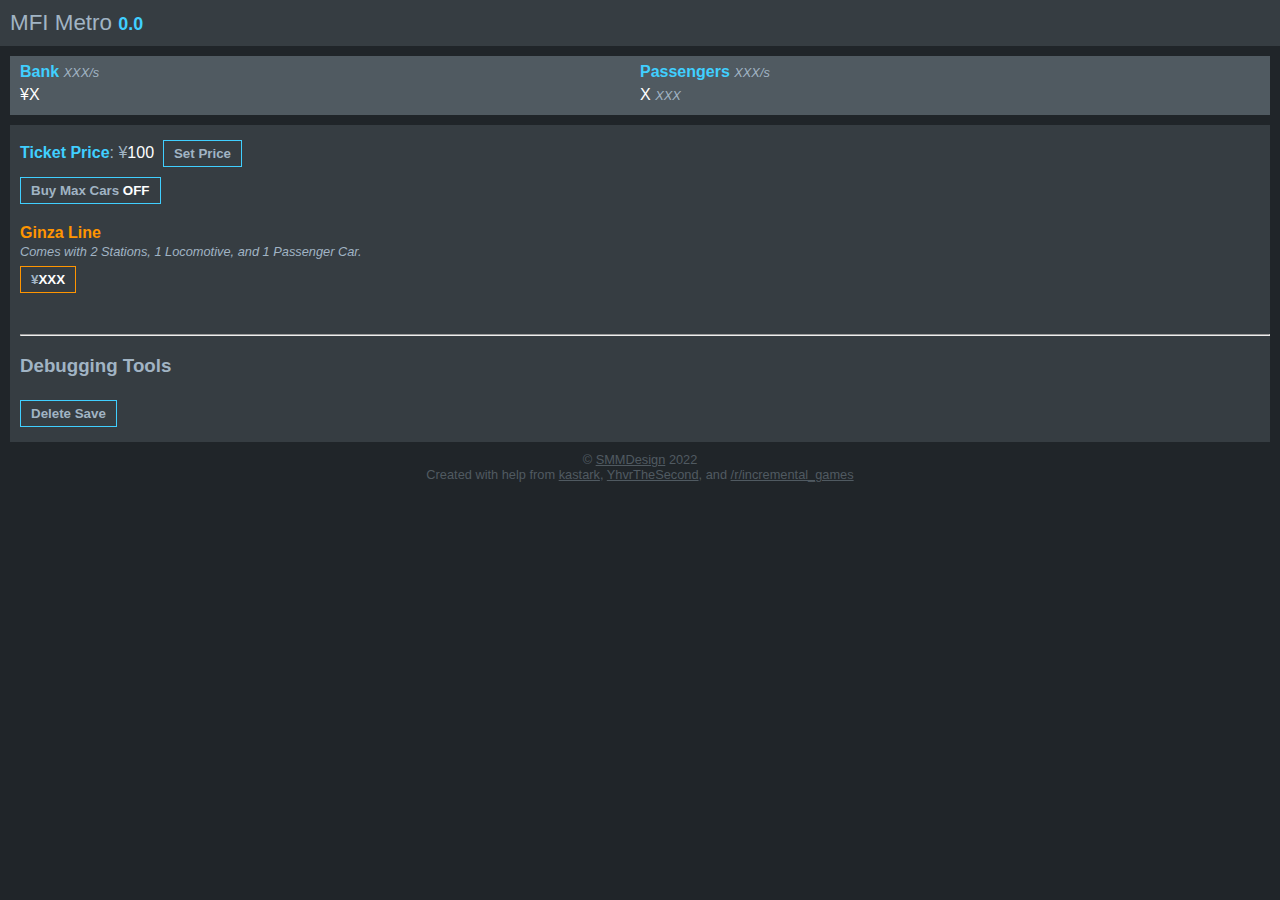
==== alpha/index.html @ 7d27fd40 "Add files via upload" ====
<!doctype html>
<html>
<head>
<title>MFI Metro by SMMDesign</title>
<meta name="description" content="MFI Metro is a browser-based incremental game about building an ever-expanding train empire created by an aspiring gamedev.">

<meta name="viewport" content="width=device-width, initial-scale=1.0 maximum-scale=1, minimum-scale=1, user-scalable=no">


<link rel="stylesheet" type="text/css" href="interface.css" />

<!-- Global site tag (gtag.js) - Google Analytics -->
<script async src="https://www.googletagmanager.com/gtag/js?id=G-YNGTQCG2QG"></script>
<script>
  window.dataLayer = window.dataLayer || [];
  function gtag(){dataLayer.push(arguments);}
  gtag('js', new Date());
  gtag('config', 'G-YNGTQCG2QG');
</script>

<link rel="preconnect" href="https://fonts.googleapis.com">
<link rel="preconnect" href="https://fonts.gstatic.com" crossorigin>
<link href="https://fonts.googleapis.com/css2?family=Lato:wght@900&display=swap" rel="stylesheet"> 
</head>

<body>








<div class="header">
<a href="https://smmdesign.github.io/mfiMetro/">MFI Metro</a> <a href="https://github.com/SMMdesign/mfiMetro#changelog"><span id="titleVer" style="font-size:80%;" class="accent">0.0</span></a>
</div>


<div class="bankContainer">
<div class="bank left">
<span class="accent">Bank </span>
<span id="mps" class="description">XXX/s</span>
<br>
¥<span id="money">X</span>
</div>
<div class="bank right">
<span class="accent">Passengers</span>
<span id="pps" class="description">XXX/s</span>
<br>
<span id="passengers" >X</span> <span id="maxPassengers" class="description">XXX</span>
</div>
</div>











<div class="main">

<div style="margin-bottom:5px;">
<span class="accent">Ticket Price</span>: ¥<span id="ticketPrice">100</span>&nbsp;
<button class="button" onClick="setTicketPrice()">Set Price</button>
<br>
<button class="button" onClick="toggleBuyMax()">Buy Max Cars <span id="buyMaxToggle">OFF</span></button>
<!-- <br><span class="description">Effects passenger gain rate.</span> -->
</div>










<div id="ginza" class="lineContainer">
	<div id="ginzaHead">
		<span class="accent">Ginza Line</span>
		<p class="description">Comes with 2 Stations, 1 Locomotive, and 1 Passenger Car.</p>
		<button class="button" onClick="buyGinLine()">¥<span id="ginLineCost">XXX</span></button>
	</div>


	<div id="ginzaBody" class="line" >
		<div class="lineHead"> Ginza Line<div class="lineIcon">G</div></div>

		<div class="bodyItem one">
			<span class="accent">Stations</span>
			<br><span id="ginStations">X</span>
			<p class="description">Generates passengers.</p>
			<button class="button" onClick="buyGinStation(1)">¥<span id="ginStationCost">XXX</span></button>
		</div>

		<div class="bodyItem three">
			<span class="accent">Passenger Cars</span>
			<br><span id="ginCars">X</span> / <span id="ginMaxCars" class="maxStock">X</span>
			<p class="description">Carries 100 passengers.</p>
			<button class="button" onClick="buyGinCar(1)">¥<span id="ginCarCost">XXX</span></button>
		</div>

		<div class="bodyItem two">
			<span class="accent">Locomotives</span>
			<br><span id="ginLocomotives">X</span> / <span id="ginMaxLocomotives" class="maxStock">X</span>
			<p class="description">Max 2 per station. Can carry 12 cars.</p>
			<button class="button" onClick="buyGinLocomotive(1)">¥<span id="ginLocomotiveCost">XXX</span></button>
		</div>
	</div>
</div>
<!-- end of ginza -->



<div id="marunouchi" class="lineContainer">
	<div id="marunouchiHead">
		<span class="accent">Marunouchi Line</span>
		<p class="description">Comes with 2 Stations, 1 Locomotive, and 1 Passenger Car.</p>
		<button class="button" onClick="buyMaruLine()">¥<span id="maruLineCost">XXX</span></button>
	</div>


	<div id="marunouchiBody" class="line" >
		<div class="lineHead"> Marunouchi Line<div class="lineIcon">M</div></div>

		<div class="bodyItem one">
			<span class="accent">Stations</span>
			<br><span id="maruStations">X</span>
			<p class="description">Generates passengers.</p>
			<button class="button" onClick="buyMaruStation(1)">¥<span id="maruStationCost">XXX</span></button>
		</div>

		<div class="bodyItem three">
			<span class="accent">Passenger Cars</span>
			<br><span id="maruCars">X</span> / <span id="maruMaxCars" class="maxStock">X</span>
			<p class="description">Carries 100 passengers.</p>
			<button class="button" onClick="buyMaruCar(1)">¥<span id="maruCarCost">XXX</span></button>
		</div>

		<div class="bodyItem two">
			<span class="accent">Locomotives</span>
			<br><span id="maruLocomotives">X</span> / <span id="maruMaxLocomotives" class="maxStock">X</span>
			<p class="description">Max 2 per station. Can carry 12 cars.</p>
			<button class="button" onClick="buyMaruLocomotive(1)">¥<span id="maruLocomotiveCost">XXX</span></button>
		</div>
	</div>
</div>
<!-- end of marunouchi -->



<div id="hibiya" class="lineContainer">
	<div id="hibiyaHead">
		<span class="accent">Hibiya Line</span>
		<p class="description">Comes with 2 Stations, 1 Locomotive, and 1 Passenger Car.</p>
		<button class="button" onClick="buyHibiLine()">¥<span id="hibiLineCost">XXX</span></button>
	</div>


	<div id="hibiyaBody" class="line" >
		<div class="lineHead"> Hibiya Line<div class="lineIcon">H</div></div>

		<div class="bodyItem one">
			<span class="accent">Stations</span>
			<br><span id="hibiStations">X</span>
			<p class="description">Generates passengers.</p>
			<button class="button" onClick="buyHibiStation(1)">¥<span id="hibiStationCost">XXX</span></button>
		</div>

		<div class="bodyItem three">
			<span class="accent">Passenger Cars</span>
			<br><span id="hibiCars">X</span> / <span id="hibiMaxCars" class="maxStock">X</span>
			<p class="description">Carries 100 passengers.</p>
			<button class="button" onClick="buyHibiCar(1)">¥<span id="hibiCarCost">XXX</span></button>
		</div>

		<div class="bodyItem two">
			<span class="accent">Locomotives</span>
			<br><span id="hibiLocomotives">X</span> / <span id="hibiMaxLocomotives" class="maxStock">X</span>
			<p class="description">Max 2 per station. Can carry 12 cars.</p>
			<button class="button" onClick="buyHibiLocomotive(1)">¥<span id="hibiLocomotiveCost">XXX</span></button>
		</div>
	</div>
</div>
<!-- end of hibiya -->



<div id="tozai" class="lineContainer">
	<div id="tozaiHead">
		<span class="accent">Tozai Line</span>
		<p class="description">Comes with 2 Stations, 1 Locomotive, and 1 Passenger Car.</p>
		<button class="button" onClick="buyTozaLine()">¥<span id="tozaLineCost">XXX</span></button>
	</div>


	<div id="tozaiBody" class="line" >
		<div class="lineHead"> Tozai Line<div class="lineIcon">T</div></div>

		<div class="bodyItem one">
			<span class="accent">Stations</span>
			<br><span id="tozaStations">X</span>
			<p class="description">Generates passengers.</p>
			<button class="button" onClick="buyTozaStation(1)">¥<span id="tozaStationCost">XXX</span></button>
		</div>

		<div class="bodyItem three">
			<span class="accent">Passenger Cars</span>
			<br><span id="tozaCars">X</span> / <span id="tozaMaxCars" class="maxStock">X</span>
			<p class="description">Carries 100 passengers.</p>
			<button class="button" onClick="buyTozaCar(1)">¥<span id="tozaCarCost">XXX</span></button>
		</div>

		<div class="bodyItem two">
			<span class="accent">Locomotives</span>
			<br><span id="tozaLocomotives">X</span> / <span id="tozaMaxLocomotives" class="maxStock">X</span>
			<p class="description">Max 2 per station. Can carry 12 cars.</p>
			<button class="button" onClick="buyTozaLocomotive(1)">¥<span id="tozaLocomotiveCost">XXX</span></button>
		</div>
	</div>
</div>
<!-- end of tozai -->



<div id="chiyoda" class="lineContainer">
	<div id="chiyodaHead">
		<span class="accent">Chiyoda Line</span>
		<p class="description">Comes with 2 Stations, 1 Locomotive, and 1 Passenger Car.</p>
		<button class="button" onClick="buyChiyoLine()">¥<span id="chiyoLineCost">XXX</span></button>
	</div>


	<div id="chiyodaBody" class="line" >
		<div class="lineHead"> Chiyoda Line<div class="lineIcon">C</div></div>

		<div class="bodyItem one">
			<span class="accent">Stations</span>
			<br><span id="chiyoStations">X</span>
			<p class="description">Generates passengers.</p>
			<button class="button" onClick="buyChiyoStation(1)">¥<span id="chiyoStationCost">XXX</span></button>
		</div>

		<div class="bodyItem three">
			<span class="accent">Passenger Cars</span>
			<br><span id="chiyoCars">X</span> / <span id="tozaMaxCars" class="maxStock">X</span>
			<p class="description">Carries 100 passengers.</p>
			<button class="button" onClick="buyChiyoCar(1)">¥<span id="chiyoCarCost">XXX</span></button>
		</div>

		<div class="bodyItem two">
			<span class="accent">Locomotives</span>
			<br><span id="chiyoLocomotives">X</span> / <span id="tozaMaxLocomotives" class="maxStock">X</span>
			<p class="description">Max 2 per station. Can carry 12 cars.</p>
			<button class="button" onClick="buyChiyoLocomotive(1)">¥<span id="chiyoLocomotiveCost">XXX</span></button>
		</div>
	</div>
</div>
<!-- end of chiyoda -->



<div id="yurakucho" class="lineContainer">
	<div id="yurakuchoHead">
		<span class="accent">Yurakucho Line</span>
		<p class="description">Comes with 2 Stations, 1 Locomotive, and 1 Passenger Car.</p>
		<button class="button" onClick="buyYuraLine()">¥<span id="yuraLineCost">XXX</span></button>
	</div>


	<div id="yurakuchoBody" class="line" >
		<div class="lineHead"> Yurakucho Line<div class="lineIcon">Y</div></div>

		<div class="bodyItem one">
			<span class="accent">Stations</span>
			<br><span id="yuraStations">X</span>
			<p class="description">Generates passengers.</p>
			<button class="button" onClick="buyYuraStation(1)">¥<span id="yuraStationCost">XXX</span></button>
		</div>

		<div class="bodyItem three">
			<span class="accent">Passenger Cars</span>
			<br><span id="yuraCars">X</span> / <span id="yuraMaxCars" class="maxStock">X</span>
			<p class="description">Carries 100 passengers.</p>
			<button class="button" onClick="buyYuraCar(1)">¥<span id="yuraCarCost">XXX</span></button>
		</div>

		<div class="bodyItem two">
			<span class="accent">Locomotives</span>
			<br><span id="yuraLocomotives">X</span> / <span id="yuraMaxLocomotives" class="maxStock">X</span>
			<p class="description">Max 2 per station. Can carry 12 cars.</p>
			<button class="button" onClick="buyYuraLocomotive(1)">¥<span id="yuraLocomotiveCost">XXX</span></button>
		</div>
	</div>
</div>
<!-- end of yurakucho -->



<div id="hanzomon" class="lineContainer">
	<div id="hanzomonHead">
		<span class="accent">Hanzomon Line</span>
		<p class="description">Comes with 2 Stations, 1 Locomotive, and 1 Passenger Car.</p>
		<button class="button" onClick="buyHanLine()">¥<span id="hanLineCost">XXX</span></button>
	</div>


	<div id="hanzomonBody" class="line" >
		<div class="lineHead"> Hanzomon Line<div class="lineIcon">Z</div></div>

		<div class="bodyItem one">
			<span class="accent">Stations</span>
			<br><span id="hanStations">X</span>
			<p class="description">Generates passengers.</p>
			<button class="button" onClick="buyHanStation(1)">¥<span id="hanStationCost">XXX</span></button>
		</div>

		<div class="bodyItem three">
			<span class="accent">Passenger Cars</span>
			<br><span id="hanCars">X</span> / <span id="hanMaxCars" class="maxStock">X</span>
			<p class="description">Carries 100 passengers.</p>
			<button class="button" onClick="buyHanCar(1)">¥<span id="hanCarCost">XXX</span></button>
		</div>

		<div class="bodyItem two">
			<span class="accent">Locomotives</span>
			<br><span id="hanLocomotives">X</span> / <span id="hanMaxLocomotives" class="maxStock">X</span>
			<p class="description">Max 2 per station. Can carry 12 cars.</p>
			<button class="button" onClick="buyHanLocomotive(1)">¥<span id="hanLocomotiveCost">XXX</span></button>
		</div>
	</div>
</div>
<!-- end of hanzomon -->



<div id="namboku" class="lineContainer">
	<div id="nambokuHead">
		<span class="accent">Namboku Line</span>
		<p class="description">Comes with 2 Stations, 1 Locomotive, and 1 Passenger Car.</p>
		<button class="button" onClick="buyNamLine()">¥<span id="namLineCost">XXX</span></button>
	</div>


	<div id="nambokuBody" class="line" >
		<div class="lineHead"> Namboku Line<div class="lineIcon">N</div></div>

		<div class="bodyItem one">
			<span class="accent">Stations</span>
			<br><span id="namStations">X</span>
			<p class="description">Generates passengers.</p>
			<button class="button" onClick="buyNamStation(1)">¥<span id="namStationCost">XXX</span></button>
		</div>

		<div class="bodyItem three">
			<span class="accent">Passenger Cars</span>
			<br><span id="namCars">X</span> / <span id="namMaxCars" class="maxStock">X</span>
			<p class="description">Carries 100 passengers.</p>
			<button class="button" onClick="buyNamCar(1)">¥<span id="namCarCost">XXX</span></button>
		</div>

		<div class="bodyItem two">
			<span class="accent">Locomotives</span>
			<br><span id="namLocomotives">X</span> / <span id="namMaxLocomotives" class="maxStock">X</span>
			<p class="description">Max 2 per station. Can carry 12 cars.</p>
			<button class="button" onClick="buyNamLocomotive(1)">¥<span id="namLocomotiveCost">XXX</span></button>
		</div>
	</div>
</div>
<!-- end of namboku -->



<div id="fukutoshin" class="lineContainer">
	<div id="fukutoshinHead">
		<span class="accent">Fukutoshin Line</span>
		<p class="description">Comes with 2 Stations, 1 Locomotive, and 1 Passenger Car.</p>
		<button class="button" onClick="buyFukuLine()">¥<span id="fukuLineCost">XXX</span></button>
	</div>


	<div id="fukutoshinBody" class="line" >
		<div class="lineHead"> Fukutoshin Line<div class="lineIcon">F</div></div>

		<div class="bodyItem one">
			<span class="accent">Stations</span>
			<br><span id="fukuStations">X</span>
			<p class="description">Generates passengers.</p>
			<button class="button" onClick="buyFukuStation(1)">¥<span id="fukuStationCost">XXX</span></button>
		</div>

		<div class="bodyItem three">
			<span class="accent">Passenger Cars</span>
			<br><span id="fukuCars">X</span> / <span id="fukuMaxCars" class="maxStock">X</span>
			<p class="description">Carries 100 passengers.</p>
			<button class="button" onClick="buyFukuCar(1)">¥<span id="fukuCarCost">XXX</span></button>
		</div>

		<div class="bodyItem two">
			<span class="accent">Locomotives</span>
			<br><span id="fukuLocomotives">X</span> / <span id="fukuMaxLocomotives" class="maxStock">X</span>
			<p class="description">Max 2 per station. Can carry 12 cars.</p>
			<button class="button" onClick="buyFukuLocomotive(1)">¥<span id="fukuLocomotiveCost">XXX</span></button>
		</div>
	</div>
</div>
<!-- end of fukutoshin -->

































<div style="clear:both">
<br>
<hr>
<h3>Debugging Tools</h3>
<button class="button" onClick="deleteSave()"> Delete Save</button>
<br>
</div>


</div>
<!-- end of main div -->


<div class="footer">
© <a href="https://twitter.com/SMMdesigner">SMMDesign</a> 2022
<br>
Created with help from <a href="https://kastark.co.uk/articles/incrementals.html">kastark</a>, <a href="https://www.reddit.com/r/incremental_games/comments/ahf6nx/how_to_make_an_incremental_game/">YhvrTheSecond</a>, and <a href="https://www.reddit.com/r/incremental_games/">/r/incremental_games</a>
</div>











<script src="mfi-numbers.js"></script>
<script type="text/javascript" src="main.js"></script>

</body>
</html>
---- alpha/interface.css ----
:root {
	--darkestColor:	#202529;
	--medium1Color:	#363D42;
	--medium2Color:	#505A61;
	/* --accentColor:		#1BC6B4; */
	--accentColor:		#40CFFF;
	--whitestColor:	#A1B4C4;
	
	--ginzaColor: #ff9500;
	--marunouchiColor: #f62e36;
	--hibiyaColor: #b5b5ac;
	--tozaiColor: #009bbf;
	--chiyodaColor: #00bb85;
	--yurakuchoColor: #c1a470;
	--hanzomonColor: #8f76d6;
	--nambokuColor: #00ac9b;
	--fukutoshinColor: #9c5e31;
}  










  
html, body {
	/* height: 100%; */
	margin: 0;
	background-repeat: no-repeat;
	background-attachment: fixed;
	background-color: var(--darkestColor);
	font-family: Verdana, sans-serif;
	color: var(--whitestColor);

}



/* DIV CLASSES */

.header {
	background-color: var(--medium1Color);
	padding: 10px;
	margin: 0 0 10px 0;
	font-size: 140%;
	text-align: left;
}

.header a {
	color: var(--whitest2Color);
	text-decoration: none;
}

.footer {
	width: 100%;
	margin: 10px auto;
	color: var(--medium2Color);
	text-align: center;
	font-size: 80%;
}
.footer a {
	color: var(--medium2Color);
}



.bankContainer {
	height: 44px;
	margin: 5px 10px;
	width: auto;
	background-color: var(--medium2Color);
	padding: 5px 10px 10px;
	color: white;
	line-height: 140%;
}

.bank {
	width: 50%;
}
.bank.left {
	float: left;
}  
.bank.right {
	float: right;
}

.bank .description {
	color: var(--whitestColor);
}




.main {
	margin: 10px;
	/* box-sizing: border-box; */
	background-color: var(--medium1Color);
	padding: 10px 0px 10px 10px;
}



/* 3 columns */
.lineContainer {
	display: inline-block;
	float:left;
	box-sizing: border-box;
	/* height: 160px; */
	max-width: 33.33%;
	min-width: 33.33%;
	padding-right: 10px;
	margin: 10px 0px;
	/* margin-right: -10px; */
}

/* 400 px min, 10px center gutter, 20px on each side of window */

/* 2 columns */
@media screen and (max-width: 1260px) {
	.lineContainer {
		max-width: 50%;
		min-width: 50%;
		/* padding-right: 10px; */
		/* margin-right: -5px; */
	}
}

/* 1 column */
@media screen and (max-width: 850px) {
	.lineContainer {
		min-width: 100%;
		max-width: 100%;
	}
}


.line	{
	border: 1px solid var(--accentColor);
	/* background-color: var(--medium2Color); */
	/* border-radius: 0px 0px 10px 10px; */
	width: 100%;
	box-sizing: border-box;
	display: inline-block;
	float: left;
	/* margin: 15px 0px; */
}


.lineHead {
	background-color: var(--accentColor);
	color: white;
	font-weight: bold;
	/* margin: -10px -10px 10px -10px; */
	padding: 5px 10px;
}

.lineIcon {
	background-color: white;
	color: black;
	font-family: 'Lato', sans-serif;
	width: fit-content;
	border-radius: 15px;
	margin: -1px;
	padding: 1px 5px;
	font-size: 100%;
	display: inline;
	float: right;
}

.bodyItem {
	/* background-color: var(--medium2Color); */
	max-width: 30%;
	min-width: 25%;
	/* height: 130px; */
	margin: 7px 10px;
	font-size: 84%;
	overflow:hidden;
}
.bodyItem.one {float:left;}
.bodyItem.two {float:none; overflow:hidden; margin: 7px auto 7px;}
.bodyItem.three {float:right;}




#ginza {
	--accentColor: var(--ginzaColor);
}
#marunouchi {
	--accentColor: var(--marunouchiColor);
}
#hibiya {
	--accentColor: var(--hibiyaColor);
}
#tozai {
	--accentColor: var(--tozaiColor);
}
#chiyoda {
	--accentColor: var(--chiyodaColor);
}
#yurakucho {
	--accentColor: var(--yurakuchoColor);
}
#hanzomon {
	--accentColor: var(--hanzomonColor);
}
#namboku {
	--accentColor: var(--nambokuColor);
}
#fukutoshin {
	--accentColor: var(--fukutoshinColor);
}







#ginzaBody {
	display:none;
}

#marunouchiHead {
	display:none;
}
#marunouchiBody {
	display:none;
}

#hibiyaHead {
	display:none;
}
#hibiyaBody {
	display:none;
}

#tozaiHead {
	display:none;
}
#tozaiBody {
	display:none;
}

#chiyodaHead {
	display:none;
}
#chiyodaBody {
	display:none;
}

#yurakuchoHead {
	display:none;
}
#yurakuchoBody {
	display:none;
}

#hanzomonHead {
	display:none;
}
#hanzomonBody {
	display:none;
}

#nambokuHead {
	display:none;
}
#nambokuBody {
	display:none;
}

#fukutoshinHead {
	display:none;
}
#fukutoshinBody {
	display:none;
}  














/* INLINE CLASSES */

.accent {
	color: var(--accentColor);
	font-weight: bold;
}

.description {
	font-size: 80%;
	margin: 2px 0;
	font-style: italic;
}

.maxStock {
	/* font-size: 80%; */
	color: var(--whitestColor);
	/* font-style: italic; */
}


span {
	color:white;
}





/* BUTTON CLASSES */

.button {
	background-color:var(--medium1Color);
	border: 1px solid var(--accentColor);
	padding: 5px 10px;
	color: var(--whitestColor);
	font-weight: bold;
	margin: 5px 0;
}
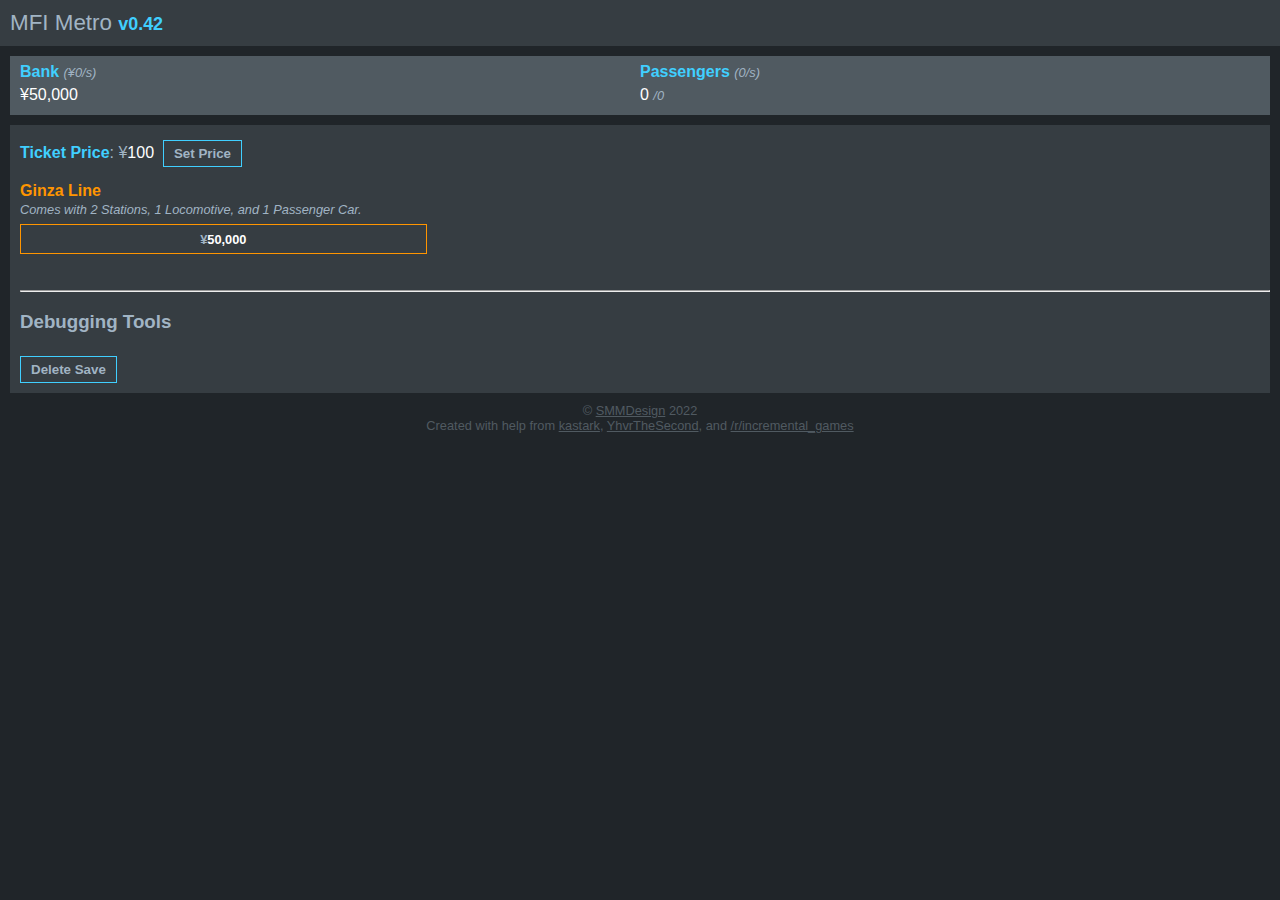
==== commit dde2e99e: "Add files via upload" ====
--- a/alpha/index.html
+++ b/alpha/index.html
@@ -67,8 +67,6 @@
 <div style="margin-bottom:5px;">
 <span class="accent">Ticket Price</span>: ¥<span id="ticketPrice">100</span>&nbsp;
 <button class="button" onClick="setTicketPrice()">Set Price</button>
-<br>
-<button class="button" onClick="toggleBuyMax()">Buy Max Cars <span id="buyMaxToggle">OFF</span></button>
 <!-- <br><span class="description">Effects passenger gain rate.</span> -->
 </div>
 
@@ -85,9 +83,8 @@
 	<div id="ginzaHead">
 		<span class="accent">Ginza Line</span>
 		<p class="description">Comes with 2 Stations, 1 Locomotive, and 1 Passenger Car.</p>
-		<button class="button" onClick="buyGinLine()">¥<span id="ginLineCost">XXX</span></button>
-	</div>
-
+		<button class="button buy" onClick="buyGinLine()" style="width:100%;">¥<span id="ginLineCost">XXX</span></button>
+	</div>
 
 	<div id="ginzaBody" class="line" >
 		<div class="lineHead"> Ginza Line<div class="lineIcon">G</div></div>
@@ -96,336 +93,332 @@
 			<span class="accent">Stations</span>
 			<br><span id="ginStations">X</span>
 			<p class="description">Generates passengers.</p>
-			<button class="button" onClick="buyGinStation(1)">¥<span id="ginStationCost">XXX</span></button>
+			<button class="button buy" onClick="buyGinStation()">¥<span id="ginStationCost">XXX</span></button>
+			<button class="button buy max" onClick="buyGinStation('max')">BUY MAX</button>			
 		</div>
 
 		<div class="bodyItem three">
 			<span class="accent">Passenger Cars</span>
 			<br><span id="ginCars">X</span> / <span id="ginMaxCars" class="maxStock">X</span>
 			<p class="description">Carries 100 passengers.</p>
-			<button class="button" onClick="buyGinCar(1)">¥<span id="ginCarCost">XXX</span></button>
+			<button class="button buy" onClick="buyGinCar()">¥<span id="ginCarCost">XXX</span></button>
+			<button class="button buy max" onClick="buyGinCar('max')">BUY MAX</button>
 		</div>
 
 		<div class="bodyItem two">
 			<span class="accent">Locomotives</span>
 			<br><span id="ginLocomotives">X</span> / <span id="ginMaxLocomotives" class="maxStock">X</span>
 			<p class="description">Max 2 per station. Can carry 12 cars.</p>
-			<button class="button" onClick="buyGinLocomotive(1)">¥<span id="ginLocomotiveCost">XXX</span></button>
+			<button class="button buy" onClick="buyGinLocomotive(1)">¥<span id="ginLocomotiveCost">XXX</span></button>
+			<button class="button buy max" onClick="buyGinLocomotive('max')">BUY MAX</button>
 		</div>
 	</div>
 </div>
 <!-- end of ginza -->
-
 
 
 <div id="marunouchi" class="lineContainer">
 	<div id="marunouchiHead">
 		<span class="accent">Marunouchi Line</span>
 		<p class="description">Comes with 2 Stations, 1 Locomotive, and 1 Passenger Car.</p>
-		<button class="button" onClick="buyMaruLine()">¥<span id="maruLineCost">XXX</span></button>
-	</div>
-
+		<button class="button buy" onClick="buyMaruLine()" style="width:100%;">¥<span id="maruLineCost">XXX</span></button>
+	</div>
 
 	<div id="marunouchiBody" class="line" >
-		<div class="lineHead"> Marunouchi Line<div class="lineIcon">M</div></div>
+		<div class="lineHead"> Marunouchi Line<div class="lineIcon">G</div></div>
 
 		<div class="bodyItem one">
 			<span class="accent">Stations</span>
 			<br><span id="maruStations">X</span>
 			<p class="description">Generates passengers.</p>
-			<button class="button" onClick="buyMaruStation(1)">¥<span id="maruStationCost">XXX</span></button>
+			<button class="button buy" onClick="buyMaruStation()">¥<span id="maruStationCost">XXX</span></button>
+			<button class="button buy max" onClick="buyMaruStation('max')">BUY MAX</button>			
 		</div>
 
 		<div class="bodyItem three">
 			<span class="accent">Passenger Cars</span>
 			<br><span id="maruCars">X</span> / <span id="maruMaxCars" class="maxStock">X</span>
 			<p class="description">Carries 100 passengers.</p>
-			<button class="button" onClick="buyMaruCar(1)">¥<span id="maruCarCost">XXX</span></button>
+			<button class="button buy" onClick="buyMaruCar()">¥<span id="maruCarCost">XXX</span></button>
+			<button class="button buy max" onClick="buyMaruCar('max')">BUY MAX</button>
 		</div>
 
 		<div class="bodyItem two">
 			<span class="accent">Locomotives</span>
 			<br><span id="maruLocomotives">X</span> / <span id="maruMaxLocomotives" class="maxStock">X</span>
 			<p class="description">Max 2 per station. Can carry 12 cars.</p>
-			<button class="button" onClick="buyMaruLocomotive(1)">¥<span id="maruLocomotiveCost">XXX</span></button>
+			<button class="button buy" onClick="buyMaruLocomotive(1)">¥<span id="maruLocomotiveCost">XXX</span></button>
+			<button class="button buy max" onClick="buyMaruLocomotive('max')">BUY MAX</button>
 		</div>
 	</div>
 </div>
 <!-- end of marunouchi -->
-
 
 
 <div id="hibiya" class="lineContainer">
 	<div id="hibiyaHead">
 		<span class="accent">Hibiya Line</span>
 		<p class="description">Comes with 2 Stations, 1 Locomotive, and 1 Passenger Car.</p>
-		<button class="button" onClick="buyHibiLine()">¥<span id="hibiLineCost">XXX</span></button>
-	</div>
-
+		<button class="button buy" onClick="buyHibiLine()" style="width:100%;">¥<span id="hibiLineCost">XXX</span></button>
+	</div>
 
 	<div id="hibiyaBody" class="line" >
-		<div class="lineHead"> Hibiya Line<div class="lineIcon">H</div></div>
+		<div class="lineHead"> Hibiya Line<div class="lineIcon">G</div></div>
 
 		<div class="bodyItem one">
 			<span class="accent">Stations</span>
 			<br><span id="hibiStations">X</span>
 			<p class="description">Generates passengers.</p>
-			<button class="button" onClick="buyHibiStation(1)">¥<span id="hibiStationCost">XXX</span></button>
+			<button class="button buy" onClick="buyHibiStation()">¥<span id="hibiStationCost">XXX</span></button>
+			<button class="button buy max" onClick="buyHibiStation('max')">BUY MAX</button>			
 		</div>
 
 		<div class="bodyItem three">
 			<span class="accent">Passenger Cars</span>
 			<br><span id="hibiCars">X</span> / <span id="hibiMaxCars" class="maxStock">X</span>
 			<p class="description">Carries 100 passengers.</p>
-			<button class="button" onClick="buyHibiCar(1)">¥<span id="hibiCarCost">XXX</span></button>
+			<button class="button buy" onClick="buyHibiCar()">¥<span id="hibiCarCost">XXX</span></button>
+			<button class="button buy max" onClick="buyHibiCar('max')">BUY MAX</button>
 		</div>
 
 		<div class="bodyItem two">
 			<span class="accent">Locomotives</span>
 			<br><span id="hibiLocomotives">X</span> / <span id="hibiMaxLocomotives" class="maxStock">X</span>
 			<p class="description">Max 2 per station. Can carry 12 cars.</p>
-			<button class="button" onClick="buyHibiLocomotive(1)">¥<span id="hibiLocomotiveCost">XXX</span></button>
+			<button class="button buy" onClick="buyHibiLocomotive(1)">¥<span id="hibiLocomotiveCost">XXX</span></button>
+			<button class="button buy max" onClick="buyHibiLocomotive('max')">BUY MAX</button>
 		</div>
 	</div>
 </div>
 <!-- end of hibiya -->
-
 
 
 <div id="tozai" class="lineContainer">
 	<div id="tozaiHead">
 		<span class="accent">Tozai Line</span>
 		<p class="description">Comes with 2 Stations, 1 Locomotive, and 1 Passenger Car.</p>
-		<button class="button" onClick="buyTozaLine()">¥<span id="tozaLineCost">XXX</span></button>
-	</div>
-
+		<button class="button buy" onClick="buyTozaLine()" style="width:100%;">¥<span id="tozaLineCost">XXX</span></button>
+	</div>
 
 	<div id="tozaiBody" class="line" >
-		<div class="lineHead"> Tozai Line<div class="lineIcon">T</div></div>
+		<div class="lineHead"> Tozai Line<div class="lineIcon">G</div></div>
 
 		<div class="bodyItem one">
 			<span class="accent">Stations</span>
 			<br><span id="tozaStations">X</span>
 			<p class="description">Generates passengers.</p>
-			<button class="button" onClick="buyTozaStation(1)">¥<span id="tozaStationCost">XXX</span></button>
+			<button class="button buy" onClick="buyTozaStation()">¥<span id="tozaStationCost">XXX</span></button>
+			<button class="button buy max" onClick="buyTozaStation('max')">BUY MAX</button>			
 		</div>
 
 		<div class="bodyItem three">
 			<span class="accent">Passenger Cars</span>
 			<br><span id="tozaCars">X</span> / <span id="tozaMaxCars" class="maxStock">X</span>
 			<p class="description">Carries 100 passengers.</p>
-			<button class="button" onClick="buyTozaCar(1)">¥<span id="tozaCarCost">XXX</span></button>
+			<button class="button buy" onClick="buyTozaCar()">¥<span id="tozaCarCost">XXX</span></button>
+			<button class="button buy max" onClick="buyTozaCar('max')">BUY MAX</button>
 		</div>
 
 		<div class="bodyItem two">
 			<span class="accent">Locomotives</span>
 			<br><span id="tozaLocomotives">X</span> / <span id="tozaMaxLocomotives" class="maxStock">X</span>
 			<p class="description">Max 2 per station. Can carry 12 cars.</p>
-			<button class="button" onClick="buyTozaLocomotive(1)">¥<span id="tozaLocomotiveCost">XXX</span></button>
+			<button class="button buy" onClick="buyTozaLocomotive(1)">¥<span id="tozaLocomotiveCost">XXX</span></button>
+			<button class="button buy max" onClick="buyTozaLocomotive('max')">BUY MAX</button>
 		</div>
 	</div>
 </div>
 <!-- end of tozai -->
-
 
 
 <div id="chiyoda" class="lineContainer">
 	<div id="chiyodaHead">
 		<span class="accent">Chiyoda Line</span>
 		<p class="description">Comes with 2 Stations, 1 Locomotive, and 1 Passenger Car.</p>
-		<button class="button" onClick="buyChiyoLine()">¥<span id="chiyoLineCost">XXX</span></button>
-	</div>
-
+		<button class="button buy" onClick="buyChiyoLine()" style="width:100%;">¥<span id="chiyoLineCost">XXX</span></button>
+	</div>
 
 	<div id="chiyodaBody" class="line" >
-		<div class="lineHead"> Chiyoda Line<div class="lineIcon">C</div></div>
+		<div class="lineHead"> Chiyoda Line<div class="lineIcon">G</div></div>
 
 		<div class="bodyItem one">
 			<span class="accent">Stations</span>
 			<br><span id="chiyoStations">X</span>
 			<p class="description">Generates passengers.</p>
-			<button class="button" onClick="buyChiyoStation(1)">¥<span id="chiyoStationCost">XXX</span></button>
-		</div>
-
-		<div class="bodyItem three">
-			<span class="accent">Passenger Cars</span>
-			<br><span id="chiyoCars">X</span> / <span id="tozaMaxCars" class="maxStock">X</span>
-			<p class="description">Carries 100 passengers.</p>
-			<button class="button" onClick="buyChiyoCar(1)">¥<span id="chiyoCarCost">XXX</span></button>
-		</div>
-
-		<div class="bodyItem two">
-			<span class="accent">Locomotives</span>
-			<br><span id="chiyoLocomotives">X</span> / <span id="tozaMaxLocomotives" class="maxStock">X</span>
-			<p class="description">Max 2 per station. Can carry 12 cars.</p>
-			<button class="button" onClick="buyChiyoLocomotive(1)">¥<span id="chiyoLocomotiveCost">XXX</span></button>
+			<button class="button buy" onClick="buyChiyoStation()">¥<span id="chiyoStationCost">XXX</span></button>
+			<button class="button buy max" onClick="buyChiyoStation('max')">BUY MAX</button>			
+		</div>
+
+		<div class="bodyItem three">
+			<span class="accent">Passenger Cars</span>
+			<br><span id="chiyoCars">X</span> / <span id="chiyoMaxCars" class="maxStock">X</span>
+			<p class="description">Carries 100 passengers.</p>
+			<button class="button buy" onClick="buyChiyoCar()">¥<span id="chiyoCarCost">XXX</span></button>
+			<button class="button buy max" onClick="buyChiyoCar('max')">BUY MAX</button>
+		</div>
+
+		<div class="bodyItem two">
+			<span class="accent">Locomotives</span>
+			<br><span id="chiyoLocomotives">X</span> / <span id="chiyoMaxLocomotives" class="maxStock">X</span>
+			<p class="description">Max 2 per station. Can carry 12 cars.</p>
+			<button class="button buy" onClick="buyChiyoLocomotive(1)">¥<span id="chiyoLocomotiveCost">XXX</span></button>
+			<button class="button buy max" onClick="buyChiyoLocomotive('max')">BUY MAX</button>
 		</div>
 	</div>
 </div>
 <!-- end of chiyoda -->
-
 
 
 <div id="yurakucho" class="lineContainer">
 	<div id="yurakuchoHead">
 		<span class="accent">Yurakucho Line</span>
 		<p class="description">Comes with 2 Stations, 1 Locomotive, and 1 Passenger Car.</p>
-		<button class="button" onClick="buyYuraLine()">¥<span id="yuraLineCost">XXX</span></button>
-	</div>
-
+		<button class="button buy" onClick="buyYuraLine()" style="width:100%;">¥<span id="yuraLineCost">XXX</span></button>
+	</div>
 
 	<div id="yurakuchoBody" class="line" >
-		<div class="lineHead"> Yurakucho Line<div class="lineIcon">Y</div></div>
+		<div class="lineHead"> Yurakucho Line<div class="lineIcon">G</div></div>
 
 		<div class="bodyItem one">
 			<span class="accent">Stations</span>
 			<br><span id="yuraStations">X</span>
 			<p class="description">Generates passengers.</p>
-			<button class="button" onClick="buyYuraStation(1)">¥<span id="yuraStationCost">XXX</span></button>
+			<button class="button buy" onClick="buyYuraStation()">¥<span id="yuraStationCost">XXX</span></button>
+			<button class="button buy max" onClick="buyYuraStation('max')">BUY MAX</button>			
 		</div>
 
 		<div class="bodyItem three">
 			<span class="accent">Passenger Cars</span>
 			<br><span id="yuraCars">X</span> / <span id="yuraMaxCars" class="maxStock">X</span>
 			<p class="description">Carries 100 passengers.</p>
-			<button class="button" onClick="buyYuraCar(1)">¥<span id="yuraCarCost">XXX</span></button>
+			<button class="button buy" onClick="buyYuraCar()">¥<span id="yuraCarCost">XXX</span></button>
+			<button class="button buy max" onClick="buyYuraCar('max')">BUY MAX</button>
 		</div>
 
 		<div class="bodyItem two">
 			<span class="accent">Locomotives</span>
 			<br><span id="yuraLocomotives">X</span> / <span id="yuraMaxLocomotives" class="maxStock">X</span>
 			<p class="description">Max 2 per station. Can carry 12 cars.</p>
-			<button class="button" onClick="buyYuraLocomotive(1)">¥<span id="yuraLocomotiveCost">XXX</span></button>
+			<button class="button buy" onClick="buyYuraLocomotive(1)">¥<span id="yuraLocomotiveCost">XXX</span></button>
+			<button class="button buy max" onClick="buyYuraLocomotive('max')">BUY MAX</button>
 		</div>
 	</div>
 </div>
 <!-- end of yurakucho -->
-
 
 
 <div id="hanzomon" class="lineContainer">
 	<div id="hanzomonHead">
 		<span class="accent">Hanzomon Line</span>
 		<p class="description">Comes with 2 Stations, 1 Locomotive, and 1 Passenger Car.</p>
-		<button class="button" onClick="buyHanLine()">¥<span id="hanLineCost">XXX</span></button>
-	</div>
-
+		<button class="button buy" onClick="buyHanLine()" style="width:100%;">¥<span id="hanLineCost">XXX</span></button>
+	</div>
 
 	<div id="hanzomonBody" class="line" >
-		<div class="lineHead"> Hanzomon Line<div class="lineIcon">Z</div></div>
+		<div class="lineHead"> Hanzomon Line<div class="lineIcon">G</div></div>
 
 		<div class="bodyItem one">
 			<span class="accent">Stations</span>
 			<br><span id="hanStations">X</span>
 			<p class="description">Generates passengers.</p>
-			<button class="button" onClick="buyHanStation(1)">¥<span id="hanStationCost">XXX</span></button>
+			<button class="button buy" onClick="buyHanStation()">¥<span id="hanStationCost">XXX</span></button>
+			<button class="button buy max" onClick="buyHanStation('max')">BUY MAX</button>			
 		</div>
 
 		<div class="bodyItem three">
 			<span class="accent">Passenger Cars</span>
 			<br><span id="hanCars">X</span> / <span id="hanMaxCars" class="maxStock">X</span>
 			<p class="description">Carries 100 passengers.</p>
-			<button class="button" onClick="buyHanCar(1)">¥<span id="hanCarCost">XXX</span></button>
+			<button class="button buy" onClick="buyHanCar()">¥<span id="hanCarCost">XXX</span></button>
+			<button class="button buy max" onClick="buyHanCar('max')">BUY MAX</button>
 		</div>
 
 		<div class="bodyItem two">
 			<span class="accent">Locomotives</span>
 			<br><span id="hanLocomotives">X</span> / <span id="hanMaxLocomotives" class="maxStock">X</span>
 			<p class="description">Max 2 per station. Can carry 12 cars.</p>
-			<button class="button" onClick="buyHanLocomotive(1)">¥<span id="hanLocomotiveCost">XXX</span></button>
+			<button class="button buy" onClick="buyHanLocomotive(1)">¥<span id="hanLocomotiveCost">XXX</span></button>
+			<button class="button buy max" onClick="buyHanLocomotive('max')">BUY MAX</button>
 		</div>
 	</div>
 </div>
 <!-- end of hanzomon -->
-
 
 
 <div id="namboku" class="lineContainer">
 	<div id="nambokuHead">
 		<span class="accent">Namboku Line</span>
 		<p class="description">Comes with 2 Stations, 1 Locomotive, and 1 Passenger Car.</p>
-		<button class="button" onClick="buyNamLine()">¥<span id="namLineCost">XXX</span></button>
-	</div>
-
+		<button class="button buy" onClick="buyNamLine()" style="width:100%;">¥<span id="namLineCost">XXX</span></button>
+	</div>
 
 	<div id="nambokuBody" class="line" >
-		<div class="lineHead"> Namboku Line<div class="lineIcon">N</div></div>
+		<div class="lineHead"> Namboku Line<div class="lineIcon">G</div></div>
 
 		<div class="bodyItem one">
 			<span class="accent">Stations</span>
 			<br><span id="namStations">X</span>
 			<p class="description">Generates passengers.</p>
-			<button class="button" onClick="buyNamStation(1)">¥<span id="namStationCost">XXX</span></button>
+			<button class="button buy" onClick="buyNamStation()">¥<span id="namStationCost">XXX</span></button>
+			<button class="button buy max" onClick="buyNamStation('max')">BUY MAX</button>			
 		</div>
 
 		<div class="bodyItem three">
 			<span class="accent">Passenger Cars</span>
 			<br><span id="namCars">X</span> / <span id="namMaxCars" class="maxStock">X</span>
 			<p class="description">Carries 100 passengers.</p>
-			<button class="button" onClick="buyNamCar(1)">¥<span id="namCarCost">XXX</span></button>
+			<button class="button buy" onClick="buyNamCar()">¥<span id="namCarCost">XXX</span></button>
+			<button class="button buy max" onClick="buyNamCar('max')">BUY MAX</button>
 		</div>
 
 		<div class="bodyItem two">
 			<span class="accent">Locomotives</span>
 			<br><span id="namLocomotives">X</span> / <span id="namMaxLocomotives" class="maxStock">X</span>
 			<p class="description">Max 2 per station. Can carry 12 cars.</p>
-			<button class="button" onClick="buyNamLocomotive(1)">¥<span id="namLocomotiveCost">XXX</span></button>
+			<button class="button buy" onClick="buyNamLocomotive(1)">¥<span id="namLocomotiveCost">XXX</span></button>
+			<button class="button buy max" onClick="buyNamLocomotive('max')">BUY MAX</button>
 		</div>
 	</div>
 </div>
 <!-- end of namboku -->
-
 
 
 <div id="fukutoshin" class="lineContainer">
 	<div id="fukutoshinHead">
 		<span class="accent">Fukutoshin Line</span>
 		<p class="description">Comes with 2 Stations, 1 Locomotive, and 1 Passenger Car.</p>
-		<button class="button" onClick="buyFukuLine()">¥<span id="fukuLineCost">XXX</span></button>
-	</div>
-
+		<button class="button buy" onClick="buyFukuLine()" style="width:100%;">¥<span id="fukuLineCost">XXX</span></button>
+	</div>
 
 	<div id="fukutoshinBody" class="line" >
-		<div class="lineHead"> Fukutoshin Line<div class="lineIcon">F</div></div>
+		<div class="lineHead"> Fukutoshin Line<div class="lineIcon">G</div></div>
 
 		<div class="bodyItem one">
 			<span class="accent">Stations</span>
 			<br><span id="fukuStations">X</span>
 			<p class="description">Generates passengers.</p>
-			<button class="button" onClick="buyFukuStation(1)">¥<span id="fukuStationCost">XXX</span></button>
+			<button class="button buy" onClick="buyFukuStation()">¥<span id="fukuStationCost">XXX</span></button>
+			<button class="button buy max" onClick="buyFukuStation('max')">BUY MAX</button>			
 		</div>
 
 		<div class="bodyItem three">
 			<span class="accent">Passenger Cars</span>
 			<br><span id="fukuCars">X</span> / <span id="fukuMaxCars" class="maxStock">X</span>
 			<p class="description">Carries 100 passengers.</p>
-			<button class="button" onClick="buyFukuCar(1)">¥<span id="fukuCarCost">XXX</span></button>
+			<button class="button buy" onClick="buyFukuCar()">¥<span id="fukuCarCost">XXX</span></button>
+			<button class="button buy max" onClick="buyFukuCar('max')">BUY MAX</button>
 		</div>
 
 		<div class="bodyItem two">
 			<span class="accent">Locomotives</span>
 			<br><span id="fukuLocomotives">X</span> / <span id="fukuMaxLocomotives" class="maxStock">X</span>
 			<p class="description">Max 2 per station. Can carry 12 cars.</p>
-			<button class="button" onClick="buyFukuLocomotive(1)">¥<span id="fukuLocomotiveCost">XXX</span></button>
+			<button class="button buy" onClick="buyFukuLocomotive(1)">¥<span id="fukuLocomotiveCost">XXX</span></button>
+			<button class="button buy max" onClick="buyFukuLocomotive('max')">BUY MAX</button>
 		</div>
 	</div>
 </div>
 <!-- end of fukutoshin -->
-
-
-
-
-
-
-
-
-
-
-
-
-
-
-
 
 
 
--- a/alpha/interface.css
+++ b/alpha/interface.css
@@ -314,6 +314,7 @@
 }
 
 
+
 span {
 	color:white;
 }
@@ -325,12 +326,31 @@
 /* BUTTON CLASSES */
 
 .button {
+	display: inline-block;
 	background-color:var(--medium1Color);
 	border: 1px solid var(--accentColor);
+	margin: 5px 0px 0px;
 	padding: 5px 10px;
 	color: var(--whitestColor);
 	font-weight: bold;
-	margin: 5px 0;
-}
-
-
+}
+
+.button.buy {
+	padding: 5px 1px;
+	width: 74%;
+	height: 30px;
+	float: left;
+	font-size: 80%;
+	overflow: hidden;
+}
+
+.button.buy.max {
+	padding: 3px 1px;
+	width: 24%;
+	color: white;
+	font-size: 75%;
+	line-height: 100%;
+	float: right;
+}
+
+
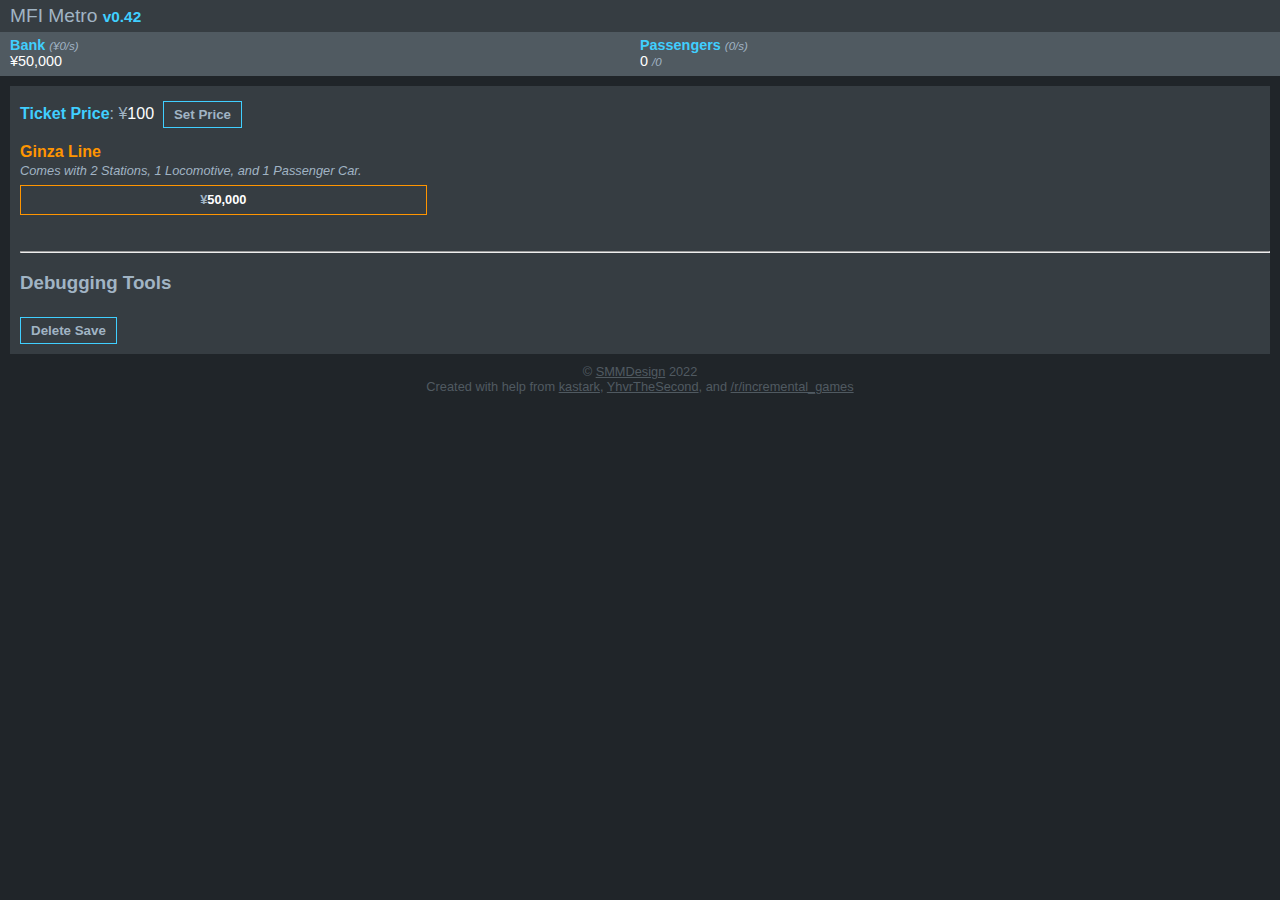
==== commit 8d8c1c4c: "Add files via upload" ====
--- a/alpha/index.html
+++ b/alpha/index.html
@@ -33,24 +33,28 @@
 
 
 <div class="header">
-<a href="https://smmdesign.github.io/mfiMetro/">MFI Metro</a> <a href="https://github.com/SMMdesign/mfiMetro#changelog"><span id="titleVer" style="font-size:80%;" class="accent">0.0</span></a>
-</div>
-
-
-<div class="bankContainer">
-<div class="bank left">
-<span class="accent">Bank </span>
-<span id="mps" class="description">XXX/s</span>
-<br>
-¥<span id="money">X</span>
-</div>
-<div class="bank right">
-<span class="accent">Passengers</span>
-<span id="pps" class="description">XXX/s</span>
-<br>
-<span id="passengers" >X</span> <span id="maxPassengers" class="description">XXX</span>
-</div>
-</div>
+	<div class="title"><a href="https://smmdesign.github.io/mfiMetro/">MFI Metro</a> <a href="https://github.com/SMMdesign/mfiMetro#changelog"><span id="titleVer" style="font-size:80%;" class="accent">0.0</span></a></div>
+	
+	<div class="bankContainer">
+		<div class="bank left">
+			<span class="accent">Bank </span>
+			<span id="mps" class="description">XXX/s</span>
+			<br>
+			¥<span id="money">X</span>
+		</div>
+		<div class="bank right">
+			<span class="accent">Passengers</span>
+			<span id="pps" class="description">XXX/s</span>
+			<br>
+			<span id="passengers" >X</span> <span id="maxPassengers" class="description">XXX</span>
+		</div>
+	</div>
+
+	
+	
+</div>
+
+
 
 
 
--- a/alpha/interface.css
+++ b/alpha/interface.css
@@ -44,10 +44,10 @@
 
 .header {
 	background-color: var(--medium1Color);
-	padding: 10px;
-	margin: 0 0 10px 0;
-	font-size: 140%;
-	text-align: left;
+	margin: 0px;
+	position: sticky;
+	top: 0;
+	width: 100%;
 }
 
 .header a {
@@ -55,27 +55,24 @@
 	text-decoration: none;
 }
 
-.footer {
+
+.title {
+	padding: 5px 10px;
+	font-size: 120%;
+}
+
+
+
+.bankContainer {
+	box-sizing: border-box;
+	height: 44px;
+	/* margin: 5px; */
 	width: 100%;
-	margin: 10px auto;
-	color: var(--medium2Color);
-	text-align: center;
-	font-size: 80%;
-}
-.footer a {
-	color: var(--medium2Color);
-}
-
-
-
-.bankContainer {
-	height: 44px;
-	margin: 5px 10px;
-	width: auto;
 	background-color: var(--medium2Color);
 	padding: 5px 10px 10px;
 	color: white;
-	line-height: 140%;
+	font-size: 90%;
+	/* line-height: 140%; */
 }
 
 .bank {
@@ -96,11 +93,24 @@
 
 
 .main {
+	/* position: relative; */
+	/* top: 77px; */
 	margin: 10px;
 	/* box-sizing: border-box; */
 	background-color: var(--medium1Color);
 	padding: 10px 0px 10px 10px;
 }
+
+/* small phone screen */
+@media screen and (max-width: 440px) {
+	body {
+		font-size: 95%;
+	}
+	.main {
+		margin: 10px 0px;
+	}
+}
+
 
 
 
@@ -341,12 +351,15 @@
 	height: 30px;
 	float: left;
 	font-size: 80%;
+	line-height: 100%;
 	overflow: hidden;
 }
 
 .button.buy.max {
 	padding: 3px 1px;
 	width: 24%;
+	background-color:var(--accentColor);
+	border: none;
 	color: white;
 	font-size: 75%;
 	line-height: 100%;
@@ -354,3 +367,18 @@
 }
 
 
+
+
+
+
+.footer {
+	width: 100%;
+	margin: 10px auto;
+	color: var(--medium2Color);
+	text-align: center;
+	font-size: 80%;
+}
+.footer a {
+	color: var(--medium2Color);
+}
+
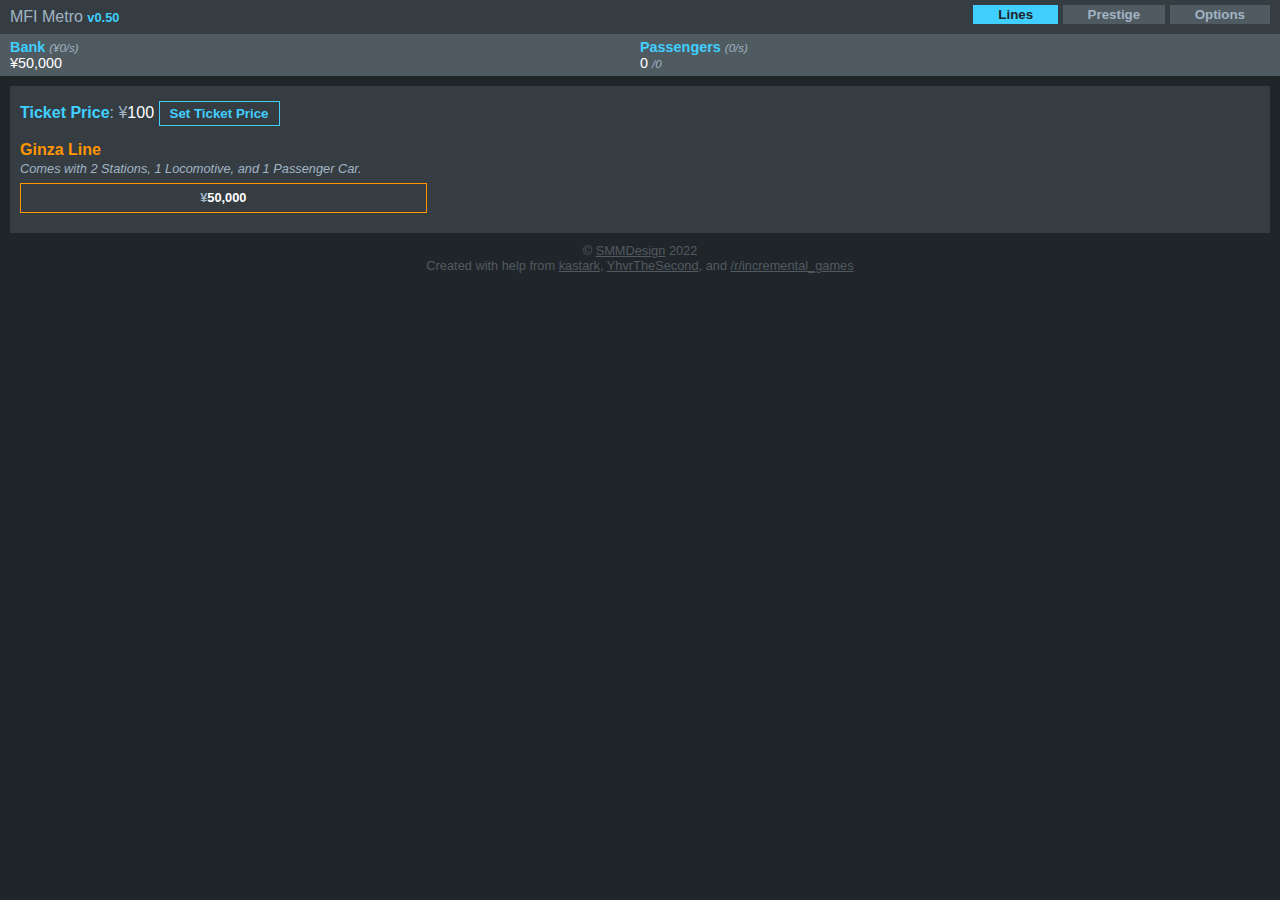
==== commit 81caf447: "Add files via upload" ====
--- a/alpha/index.html
+++ b/alpha/index.html
@@ -33,7 +33,20 @@
 
 
 <div class="header">
-	<div class="title"><a href="https://smmdesign.github.io/mfiMetro/">MFI Metro</a> <a href="https://github.com/SMMdesign/mfiMetro#changelog"><span id="titleVer" style="font-size:80%;" class="accent">0.0</span></a></div>
+<div class="titleBar">
+	<div class="title">
+		<a href="https://smmdesign.github.io/mfiMetro/">MFI Metro</a> <a href="https://github.com/SMMdesign/mfiMetro#changelog"><span id="titleVer" style="font-size:80%;" class="accent">0.0</span></a>
+		</div>
+
+	
+		<div class="navMenu">
+			<button id="linesTabButton" class="button nav" onClick="goToTab('linesTab')">Lines</button>
+			<button id="prestigeTabButton" class="button nav" onClick="goToTab('prestigeTab')">Prestige</button>
+			<button id="optionsTabButton" class="button nav" onClick="goToTab('optionsTab')">Options</button>
+		</div>
+</div>
+
+	
 	
 	<div class="bankContainer">
 		<div class="bank left">
@@ -48,33 +61,37 @@
 			<br>
 			<span id="passengers" >X</span> <span id="maxPassengers" class="description">XXX</span>
 		</div>
-	</div>
-
-	
-	
-</div>
-
-
-
-
-
-
-
-
-
-
-
-
-
-<div class="main">
-
-<div style="margin-bottom:5px;">
-<span class="accent">Ticket Price</span>: ¥<span id="ticketPrice">100</span>&nbsp;
-<button class="button" onClick="setTicketPrice()">Set Price</button>
-<!-- <br><span class="description">Effects passenger gain rate.</span> -->
-</div>
-
-
+	<div class="clearfix"></div>
+	</div>
+
+</div>
+
+
+
+
+
+
+
+
+
+
+
+
+
+
+
+
+
+<div id="linesTab" class="main lines">
+
+
+
+	<div class="ticketPrice">
+		<span class="accent">Ticket Price</span>: ¥<span id="ticketPrice">100</span>
+		<button class="button" onClick="setTicketPrice()">
+		<span class="accent">Set Ticket Price</span>
+		</button>
+	</div>
 
 
 
@@ -129,7 +146,7 @@
 	</div>
 
 	<div id="marunouchiBody" class="line" >
-		<div class="lineHead"> Marunouchi Line<div class="lineIcon">G</div></div>
+		<div class="lineHead"> Marunouchi Line<div class="lineIcon">M</div></div>
 
 		<div class="bodyItem one">
 			<span class="accent">Stations</span>
@@ -167,7 +184,7 @@
 	</div>
 
 	<div id="hibiyaBody" class="line" >
-		<div class="lineHead"> Hibiya Line<div class="lineIcon">G</div></div>
+		<div class="lineHead"> Hibiya Line<div class="lineIcon">H</div></div>
 
 		<div class="bodyItem one">
 			<span class="accent">Stations</span>
@@ -205,7 +222,7 @@
 	</div>
 
 	<div id="tozaiBody" class="line" >
-		<div class="lineHead"> Tozai Line<div class="lineIcon">G</div></div>
+		<div class="lineHead"> Tozai Line<div class="lineIcon">T</div></div>
 
 		<div class="bodyItem one">
 			<span class="accent">Stations</span>
@@ -243,7 +260,7 @@
 	</div>
 
 	<div id="chiyodaBody" class="line" >
-		<div class="lineHead"> Chiyoda Line<div class="lineIcon">G</div></div>
+		<div class="lineHead"> Chiyoda Line<div class="lineIcon">C</div></div>
 
 		<div class="bodyItem one">
 			<span class="accent">Stations</span>
@@ -281,7 +298,7 @@
 	</div>
 
 	<div id="yurakuchoBody" class="line" >
-		<div class="lineHead"> Yurakucho Line<div class="lineIcon">G</div></div>
+		<div class="lineHead"> Yurakucho Line<div class="lineIcon">Y</div></div>
 
 		<div class="bodyItem one">
 			<span class="accent">Stations</span>
@@ -319,7 +336,7 @@
 	</div>
 
 	<div id="hanzomonBody" class="line" >
-		<div class="lineHead"> Hanzomon Line<div class="lineIcon">G</div></div>
+		<div class="lineHead"> Hanzomon Line<div class="lineIcon">Z</div></div>
 
 		<div class="bodyItem one">
 			<span class="accent">Stations</span>
@@ -357,7 +374,7 @@
 	</div>
 
 	<div id="nambokuBody" class="line" >
-		<div class="lineHead"> Namboku Line<div class="lineIcon">G</div></div>
+		<div class="lineHead"> Namboku Line<div class="lineIcon">N</div></div>
 
 		<div class="bodyItem one">
 			<span class="accent">Stations</span>
@@ -395,7 +412,7 @@
 	</div>
 
 	<div id="fukutoshinBody" class="line" >
-		<div class="lineHead"> Fukutoshin Line<div class="lineIcon">G</div></div>
+		<div class="lineHead"> Fukutoshin Line<div class="lineIcon">F</div></div>
 
 		<div class="bodyItem one">
 			<span class="accent">Stations</span>
@@ -426,32 +443,68 @@
 
 
 
-
-
-
-
-
-
-
-
-
-
-
-
-
-
-
-<div style="clear:both">
+<!-- makes sure container contains everything -->
+<div class="clearfix"></div>
+</div>
+<!-- end of linesTab div -->
+
+
+
+
+
+<div id="prestigeTab" class="main prestige">
+<h3 class="accent" style="margin-top: 5px;">Are You Ready To Enter The Multiverse?</h3>
+
+<p>Your success as a train tycoon has opened doors you previously thought impossible. A [mysterious person] has developed the technology for you to travel back to the beginning of your empire while retaining your current level of business expertise. This will enable you to progress at even faster speeds, and unlocks new upgrades to further expand your train empire.</p>
+
+<p>Your current <span>Business Expertise</span> is <span id="unrealizedPrestige">XXX</span></p>
+
+
+<p class="accent">Are you ready to Travel Back?</p>
+<button class="button" onClick="updatePrestige()"> Open The Door</button>
+<p class="description">This Button Doesn't Work Yet
+</p>
 <br>
-<hr>
-<h3>Debugging Tools</h3>
-<button class="button" onClick="deleteSave()"> Delete Save</button>
+
+
+</div>
+<!-- end of prestigeTab div -->
+
+
+
+
+<div id="optionsTab" class="main options">
+
+<h3 class="accent" style="margin-top: 5px;">Options</h3>
+
+<button class="button" onClick="changeAccentColor()" >Change Theme Accent Color</button>
+<p class="description">Note: Only applies to current session.</p>
+
+
+<br><br><br><br><br><br>
+
+
+<button class="button" onClick="deleteSave()" style="	border: 1px solid red;"> Delete Save</button>
 <br>
-</div>
-
-
-</div>
-<!-- end of main div -->
+
+</div>
+<!-- end of optionsTab div -->
+
+
+
+
+
+
+
+
+
+
+
+
+
+
+
+
 
 
 <div class="footer">
--- a/alpha/interface.css
+++ b/alpha/interface.css
@@ -2,7 +2,6 @@
 	--darkestColor:	#202529;
 	--medium1Color:	#363D42;
 	--medium2Color:	#505A61;
-	/* --accentColor:		#1BC6B4; */
 	--accentColor:		#40CFFF;
 	--whitestColor:	#A1B4C4;
 	
@@ -28,7 +27,7 @@
 
   
 html, body {
-	/* height: 100%; */
+	width: 100%;
 	margin: 0;
 	background-repeat: no-repeat;
 	background-attachment: fixed;
@@ -38,6 +37,10 @@
 
 }
 
+.clearfix {
+	clear: both;
+}
+
 
 
 /* DIV CLASSES */
@@ -56,23 +59,40 @@
 }
 
 
+
+.titleBar {
+	display: block;
+	box-sizing: border-box;
+	height: 34px;
+	padding: 5px 10px;
+}
+
 .title {
-	padding: 5px 10px;
-	font-size: 120%;
-}
+	margin-top: 3px;
+	float: left;
+	font-size: 100%;
+}
+
+
+.navMenu {
+	float: right;
+}
+
+
+
 
 
 
 .bankContainer {
 	box-sizing: border-box;
-	height: 44px;
-	/* margin: 5px; */
+	/* height: 45px; */
 	width: 100%;
 	background-color: var(--medium2Color);
-	padding: 5px 10px 10px;
+	padding: 5px 10px;
 	color: white;
 	font-size: 90%;
 	/* line-height: 140%; */
+	clear: both;
 }
 
 .bank {
@@ -92,26 +112,41 @@
 
 
 
+.ticketPrice {
+	display: block;
+	/* text-align: center; */
+	/* font-size: 80%; */
+	margin-bottom: 5px;
+}
+
+
+
+
+
+
+
+
 .main {
-	/* position: relative; */
-	/* top: 77px; */
+	display: inline-block;
 	margin: 10px;
 	/* box-sizing: border-box; */
 	background-color: var(--medium1Color);
-	padding: 10px 0px 10px 10px;
+	padding: 10px;
+	clear: both;
 }
 
 /* small phone screen */
 @media screen and (max-width: 440px) {
-	body {
-		font-size: 95%;
-	}
 	.main {
 		margin: 10px 0px;
 	}
 }
 
 
+
+.main.lines {
+	padding: 10px 0px 10px 10px;
+}
 
 
 /* 3 columns */
@@ -197,105 +232,17 @@
 
 
 
-#ginza {
-	--accentColor: var(--ginzaColor);
-}
-#marunouchi {
-	--accentColor: var(--marunouchiColor);
-}
-#hibiya {
-	--accentColor: var(--hibiyaColor);
-}
-#tozai {
-	--accentColor: var(--tozaiColor);
-}
-#chiyoda {
-	--accentColor: var(--chiyodaColor);
-}
-#yurakucho {
-	--accentColor: var(--yurakuchoColor);
-}
-#hanzomon {
-	--accentColor: var(--hanzomonColor);
-}
-#namboku {
-	--accentColor: var(--nambokuColor);
-}
-#fukutoshin {
-	--accentColor: var(--fukutoshinColor);
-}
-
-
-
-
-
-
-
-#ginzaBody {
-	display:none;
-}
-
-#marunouchiHead {
-	display:none;
-}
-#marunouchiBody {
-	display:none;
-}
-
-#hibiyaHead {
-	display:none;
-}
-#hibiyaBody {
-	display:none;
-}
-
-#tozaiHead {
-	display:none;
-}
-#tozaiBody {
-	display:none;
-}
-
-#chiyodaHead {
-	display:none;
-}
-#chiyodaBody {
-	display:none;
-}
-
-#yurakuchoHead {
-	display:none;
-}
-#yurakuchoBody {
-	display:none;
-}
-
-#hanzomonHead {
-	display:none;
-}
-#hanzomonBody {
-	display:none;
-}
-
-#nambokuHead {
-	display:none;
-}
-#nambokuBody {
-	display:none;
-}
-
-#fukutoshinHead {
-	display:none;
-}
-#fukutoshinBody {
-	display:none;
-}  
-
-
-
-
-
-
+
+
+
+.main.prestige {
+	text-align: center;
+}
+
+
+.main.options {
+	text-align: center;
+}
 
 
 
@@ -340,9 +287,28 @@
 	background-color:var(--medium1Color);
 	border: 1px solid var(--accentColor);
 	margin: 5px 0px 0px;
-	padding: 5px 10px;
+	padding: 4px 10px;
 	color: var(--whitestColor);
 	font-weight: bold;
+}
+
+.button.nav {
+	background-color:var(--medium2Color);
+	border: none;
+	margin: 0px;
+	padding: 2px 25px;
+}
+
+@media screen and (max-width: 850px) {
+	.button.nav {
+		padding: 2px 10px;
+	}
+}
+
+
+.button.nav.active {
+	background-color:var(--accentColor);
+	color: var(--darkestColor);
 }
 
 .button.buy {
@@ -371,6 +337,7 @@
 
 
 
+
 .footer {
 	width: 100%;
 	margin: 10px auto;
@@ -382,3 +349,54 @@
 	color: var(--medium2Color);
 }
 
+
+
+
+
+
+
+
+
+#ginza { --accentColor: var(--ginzaColor); }
+#marunouchi { --accentColor: var(--marunouchiColor); }
+#hibiya { --accentColor: var(--hibiyaColor); }
+#tozai { --accentColor: var(--tozaiColor); }
+#chiyoda { --accentColor: var(--chiyodaColor); }
+#yurakucho { --accentColor: var(--yurakuchoColor); }
+#hanzomon { --accentColor: var(--hanzomonColor); }
+#namboku { --accentColor: var(--nambokuColor); }
+#fukutoshin { --accentColor: var(--fukutoshinColor); }
+
+#ginzaBody { display:none; } 
+
+#marunouchiHead { display:none; }
+#marunouchiBody { display:none; }
+
+#hibiyaHead { display:none; }
+#hibiyaBody { display:none; }
+
+#tozaiHead { display:none; }
+#tozaiBody { display:none; }
+
+#chiyodaHead { display:none; }
+#chiyodaBody { display:none; }
+
+#yurakuchoHead { display:none; }
+#yurakuchoBody { display:none; }
+
+#hanzomonHead { display:none; }
+#hanzomonBody { display:none; }
+
+#nambokuHead { display:none; }
+#nambokuBody { display:none; }
+
+#fukutoshinHead { display:none; }
+#fukutoshinBody { display:none; }  +
+
+++#linesTab { display: block; }
+#prestigeTab { display: none; }
+#optionsTab { display: none; }
+
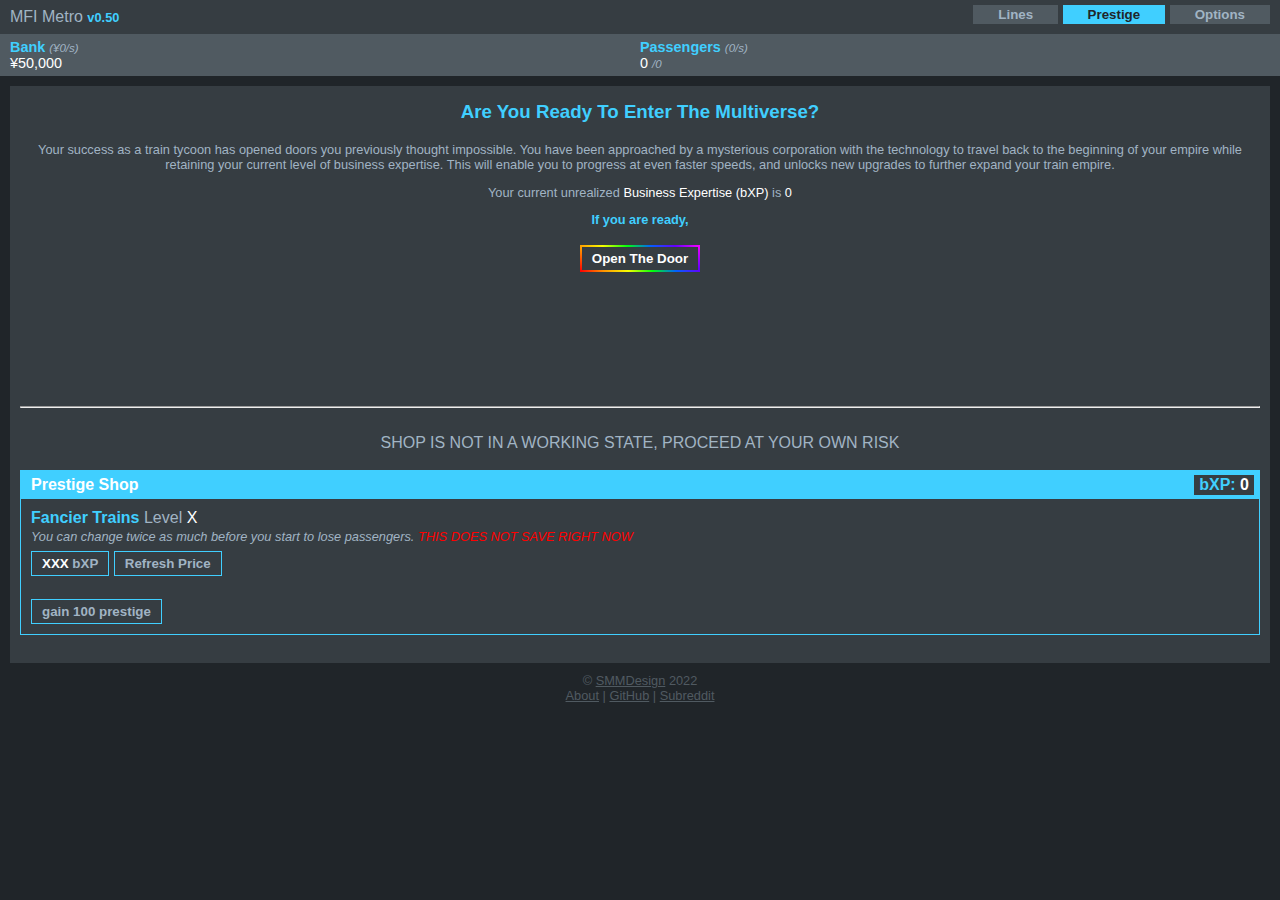
==== commit a9da10f3: "Add files via upload" ====
--- a/alpha/index.html
+++ b/alpha/index.html
@@ -453,39 +453,93 @@
 
 
 <div id="prestigeTab" class="main prestige">
-<h3 class="accent" style="margin-top: 5px;">Are You Ready To Enter The Multiverse?</h3>
-
-<p>Your success as a train tycoon has opened doors you previously thought impossible. A [mysterious person] has developed the technology for you to travel back to the beginning of your empire while retaining your current level of business expertise. This will enable you to progress at even faster speeds, and unlocks new upgrades to further expand your train empire.</p>
-
-<p>Your current <span>Business Expertise</span> is <span id="unrealizedPrestige">XXX</span></p>
-
-
-<p class="accent">Are you ready to Travel Back?</p>
-<button class="button" onClick="updatePrestige()"> Open The Door</button>
-<p class="description">This Button Doesn't Work Yet
+<h3>Are You Ready To Enter The Multiverse?</h3>
+
+<p>Your success as a train tycoon has opened doors you previously thought impossible. You have been approached by a mysterious corporation with the technology to travel back to the beginning of your empire while retaining your current level of business expertise. This will enable you to progress at even faster speeds, and unlocks new upgrades to further expand your train empire.</p>
+
+<p>Your current unrealized <span>Business Expertise (bXP)</span> is <span id="unrealizedPrestige">XXX</span></p>
+
+
+<p class="accent">If you are ready,</p>
+<button class="button prestige" onClick="prestige()"> Open The Door</button>
+<br><br><br><br><br><br><br><br>
+
+<hr>
+
+<br>SHOP IS NOT IN A WORKING STATE, PROCEED AT YOUR OWN RISK<br><br>
+
+<div class="shop">
+		<div class="shopHead">
+			Prestige Shop
+			<div class="shopBank"><span class="accent">bXP: </span><span id="prestige">XXX</span></div>
+		</div>
+		
+		
+		<div class="shopInner">
+		
+		<span class="accent">Fancier Trains</span> Level <span id="upgradeTicketPriceEqLvl">X</span>
+		<p class="description">You can change twice as much before you start to lose passengers. <span style="color:red">THIS DOES NOT SAVE RIGHT NOW</span></p>
+		<button class="button" onClick="upgradeTicketPriceEq()"><span id="upgradeTicketPriceEqCost">XXX</span> bXP</button>
+		<button class="button" onClick="upgradeTicketPriceEq(0)">Refresh Price</button>
+		
+		
+		<br><br>
+		<button class="button" onClick="javascript:gameData.prestige += 100;">gain 100 prestige</button>
+
+
+		
+		</div>
+		
+		
+
+
+
+
+</div>
+
+
+
+<br>
+<div class="clearfix"></div>
+
+</div>
+<!-- end of prestigeTab div -->
+
+
+
+
+<div id="optionsTab" class="main options">
+
+<h3>Options</h3>
+
+<button class="button" onClick="changeAccentColor()" >Change Theme Accent Color</button>
+<p class="description">(only applies to current session)</p>
+
+<br><br><br><br><br><br>
+<button class="button" onClick="deleteSave()" style="	border: 1px solid red;"> Delete Save</button>
+<br><br>
+
+
+<hr>
+<br>
+
+<h3>About</h3>
+
+<p>Created by <a href="https://twitter.com/SMMdesigner">SMMDesign</a>. </p>
+
+<p>Check out the <a href="https://www.reddit.com/r/mfiMetro/">Subreddit</a> or <a href="https://github.com/SMMdesign/mfiMetro">GitHub</a>.</p>
+
+<p><a href="https://github.com/SMMdesign/mfiMetro#changelog">Changelog</a> & <a href="https://github.com/SMMdesign/mfiMetro/blob/main/roadmap.txt">Roadmap</a></p>
+
+<p>Submit bug reports or feature requests <a href="https://github.com/SMMdesign/mfiMetro/issues/new/choose/">here</a>.</p>
+
+<p>Line names and colors are inspired by the real-world <a href="https://www.tokyometro.jp/en/index.html">Tokyo Metro</a> subway system.</p>
+
+<p>
+Credit to <a href="https://kastark.co.uk/articles/incrementals.html">kastark</a>, <a href="https://www.reddit.com/r/incremental_games/comments/ahf6nx/how_to_make_an_incremental_game/">YhvrTheSecond</a>, and <a href="https://www.reddit.com/r/incremental_games/">/r/incremental_games</a> for helpful information about game development.
 </p>
-<br>
-
-
-</div>
-<!-- end of prestigeTab div -->
-
-
-
-
-<div id="optionsTab" class="main options">
-
-<h3 class="accent" style="margin-top: 5px;">Options</h3>
-
-<button class="button" onClick="changeAccentColor()" >Change Theme Accent Color</button>
-<p class="description">Note: Only applies to current session.</p>
-
-
-<br><br><br><br><br><br>
-
-
-<button class="button" onClick="deleteSave()" style="	border: 1px solid red;"> Delete Save</button>
-<br>
+
+
 
 </div>
 <!-- end of optionsTab div -->
@@ -508,9 +562,10 @@
 
 
 <div class="footer">
+
 © <a href="https://twitter.com/SMMdesigner">SMMDesign</a> 2022
 <br>
-Created with help from <a href="https://kastark.co.uk/articles/incrementals.html">kastark</a>, <a href="https://www.reddit.com/r/incremental_games/comments/ahf6nx/how_to_make_an_incremental_game/">YhvrTheSecond</a>, and <a href="https://www.reddit.com/r/incremental_games/">/r/incremental_games</a>
+<a href="javascript:goToTab('optionsTab')">About</a> | <a href="https://github.com/SMMdesign/mfiMetro">GitHub</a> | <a href="https://www.reddit.com/r/mfiMetro/">Subreddit</a>
 </div>
 
 
--- a/alpha/interface.css
+++ b/alpha/interface.css
@@ -20,11 +20,6 @@
 
 
 
-
-
-
-
-
   
 html, body {
 	width: 100%;
@@ -37,6 +32,25 @@
 
 }
 
+a {
+	color: var(--accentColor);
+}
+
+h3 {
+	margin-top: 5px;
+	color: var(--accentColor);
+}
+
+p {
+	font-size: 80%;
+}
+
+span {
+	color:white;
+}
+
+
+
 .clearfix {
 	clear: both;
 }
@@ -54,7 +68,7 @@
 }
 
 .header a {
-	color: var(--whitest2Color);
+	color: var(--whitestColor);
 	text-decoration: none;
 }
 
@@ -240,6 +254,47 @@
 }
 
 
+.shop {
+	border: 1px solid var(--accentColor);
+	width: 100%;
+	box-sizing: border-box;
+	text-align: left;
+	/* display: inline-block; */
+	/* float: left; */
+	/* margin: 15px 0px; */
+}
+
+.shopHead {
+	background-color: var(--accentColor);
+	color: white;
+	font-weight: bold;
+	padding: 5px 10px;
+}
+
+.shopBank {
+	background-color: var(--medium1Color);
+	color: black;
+	/* border-radius: 15px; */
+	margin-top: -1px;
+	margin-right: -5px;
+	padding: 1px 5px;
+	font-size: 100%;
+	display: inline;
+	float: right;
+}
+
+.shopBank #prestige {
+	color: white;
+}
+
+.shopInner {
+	margin: 10px;
+}
+
+
+
+
+
 .main.options {
 	text-align: center;
 }
@@ -272,9 +327,8 @@
 
 
 
-span {
-	color:white;
-}
+
+
 
 
 
@@ -284,7 +338,7 @@
 
 .button {
 	display: inline-block;
-	background-color:var(--medium1Color);
+	background-color: var(--medium1Color);
 	border: 1px solid var(--accentColor);
 	margin: 5px 0px 0px;
 	padding: 4px 10px;
@@ -332,6 +386,14 @@
 	float: right;
 }
 
+.button.prestige {
+	border: 2px solid;
+	border-image-slice: 1;
+	border-image-source: linear-gradient(45deg, rgba(255,0,0,1) 0%, rgba(255,147,0,1) 16%, rgba(247,255,0,1) 33%, rgba(0,255,11,1) 50%, rgba(0,97,255,1) 66%, rgba(100,0,255,1) 83%, rgba(245,0,255,1) 100%);
+	color: linear-gradient(45deg, rgba(255,0,0,1) 0%, rgba(255,147,0,1) 16%, rgba(247,255,0,1) 33%, rgba(0,255,11,1) 50%, rgba(0,97,255,1) 66%, rgba(100,0,255,1) 83%, rgba(245,0,255,1) 100%); 
+	color: white;
+}
+
 
 
 
@@ -345,6 +407,7 @@
 	text-align: center;
 	font-size: 80%;
 }
+
 .footer a {
 	color: var(--medium2Color);
 }
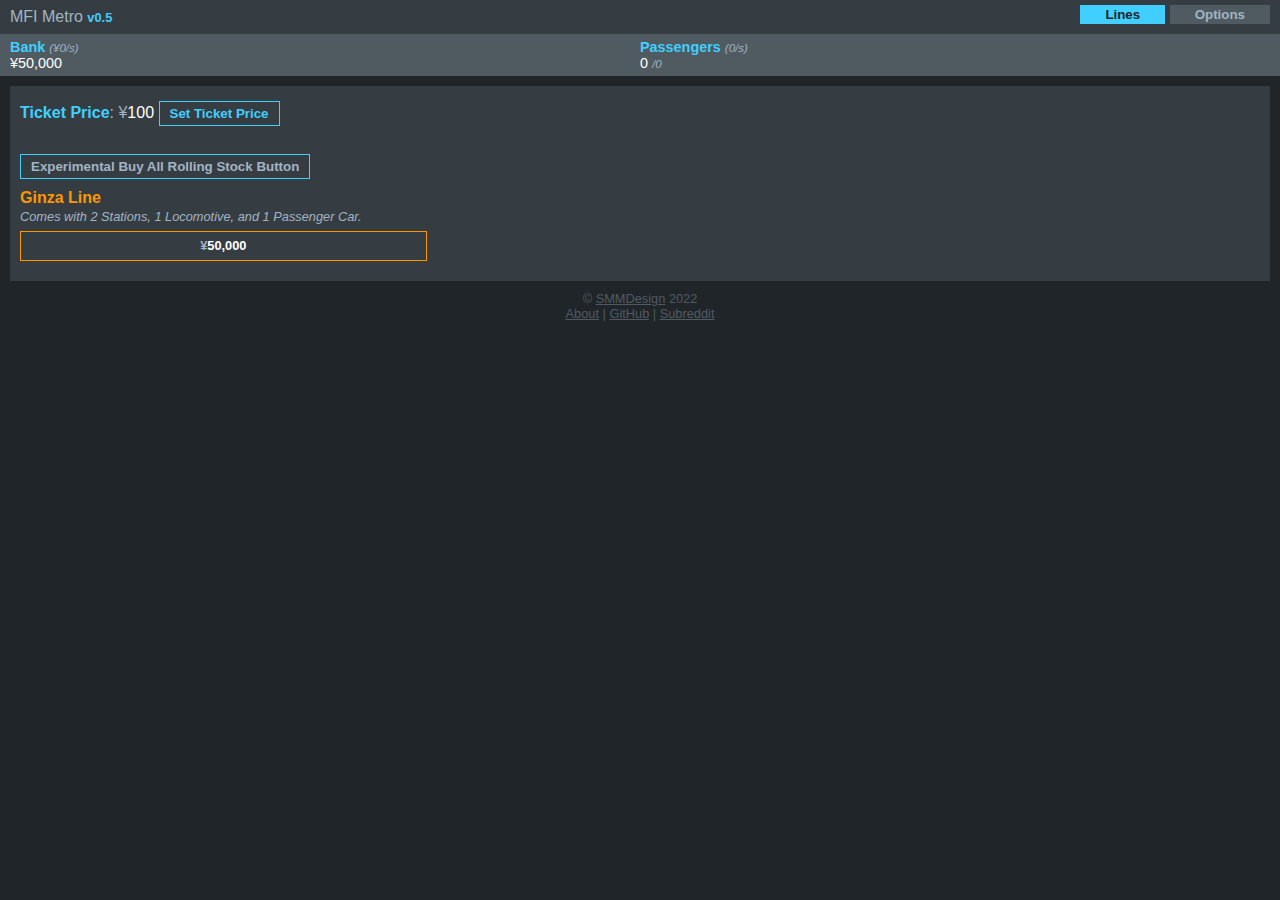
==== commit e8e0da38: "Add files via upload" ====
--- a/alpha/index.html
+++ b/alpha/index.html
@@ -95,6 +95,9 @@
 
 
 
+<br>
+<button class="button" onClick="buyAllStock()">Experimental Buy All Rolling Stock Button</button>	
+<br>		
 
 
 
@@ -453,6 +456,8 @@
 
 
 <div id="prestigeTab" class="main prestige">
+
+<div class="prestigeContainer">
 <h3>Are You Ready To Enter The Multiverse?</h3>
 
 <p>Your success as a train tycoon has opened doors you previously thought impossible. You have been approached by a mysterious corporation with the technology to travel back to the beginning of your empire while retaining your current level of business expertise. This will enable you to progress at even faster speeds, and unlocks new upgrades to further expand your train empire.</p>
@@ -460,33 +465,60 @@
 <p>Your current unrealized <span>Business Expertise (bXP)</span> is <span id="unrealizedPrestige">XXX</span></p>
 
 
-<p class="accent">If you are ready,</p>
-<button class="button prestige" onClick="prestige()"> Open The Door</button>
-<br><br><br><br><br><br><br><br>
-
-<hr>
-
-<br>SHOP IS NOT IN A WORKING STATE, PROCEED AT YOUR OWN RISK<br><br>
+
+<h4 style="margin-bottom: 5px;">If you are ready,</h4>
+<button class="button prestige" onClick="prestige()"> OPEN THE DOOR</button>
+<br><br><br>
+
+
+
+</div>
+<!-- end of prestigeContainer -->
+
+
 
 <div class="shop">
 		<div class="shopHead">
 			Prestige Shop
-			<div class="shopBank"><span class="accent">bXP: </span><span id="prestige">XXX</span></div>
+			<div class="shopBank"><span class="accent">bXP: </span><span id="bXP">XXX</span></div>
 		</div>
 		
 		
 		<div class="shopInner">
 		
-		<span class="accent">Fancier Trains</span> Level <span id="upgradeTicketPriceEqLvl">X</span>
-		<p class="description">You can change twice as much before you start to lose passengers. <span style="color:red">THIS DOES NOT SAVE RIGHT NOW</span></p>
-		<button class="button" onClick="upgradeTicketPriceEq()"><span id="upgradeTicketPriceEqCost">XXX</span> bXP</button>
-		<button class="button" onClick="upgradeTicketPriceEq(0)">Refresh Price</button>
-		
+		<span class="accent">Fancier Trains</span> Level <span id="upgrade1Lvl">X</span>
+		<p class="description">Your trains appear twice as valueable to passengers.</p>
+		<button class="button" onClick="buyUpgrade1()"><span id="upgrade1Cost">XXX</span> bXP</button>
 		
 		<br><br>
-		<button class="button" onClick="javascript:gameData.prestige += 100;">gain 100 prestige</button>
-
-
+		
+		<span class="accent">More Perks</span> Level <span id="upgrade2Lvl">X</span>
+		<p class="description">Doubles the max possible Ticket Price.</p>
+		<button class="button" onClick="buyUpgrade2()"><span id="upgrade2Cost">XXX</span> bXP</button>
+		
+		<br><br>
+		
+		<span class="accent">Advertising</span> Level <span id="upgrade3Lvl">X</span>
+		<p class="description">Stations attract more customers.</p>
+		<button class="button" onClick="buyUpgrade3()"><span id="upgrade3Cost">XXX</span> bXP</button>
+		
+		<br><br>
+		
+		<span class="accent">Add Track</span> Level <span id="upgrade4Lvl">X</span>
+		<p class="description">Allows one more Locomotive per Station.</p>
+		<button class="button" onClick="buyUpgrade4()"><span id="upgrade4Cost">XXX</span> bXP</button>
+		
+		<br><br>
+		
+		<span class="accent">Locomotive Horsepower</span> Level <span id="upgrade5Lvl">X</span>
+		<p class="description">Locomotives can carry more cars.</p>
+		<button class="button" onClick="buyUpgrade5()"><span id="upgrade5Cost">XXX</span> bXP</button>
+		
+		<br><br>
+		
+		<span class="accent">Bigger Cars</span> Level <span id="upgrade6Lvl">X</span>
+		<p class="description">Passenger cars can carry more passengers.</p>
+		<button class="button" onClick="buyUpgrade6()"><span id="upgrade6Cost">XXX</span> bXP</button>
 		
 		</div>
 		
@@ -510,18 +542,33 @@
 
 <div id="optionsTab" class="main options">
 
+
 <h3>Options</h3>
 
 <button class="button" onClick="changeAccentColor()" >Change Theme Accent Color</button>
 <p class="description">(only applies to current session)</p>
 
-<br><br><br><br><br><br>
+<br><br><br><br>
 <button class="button" onClick="deleteSave()" style="	border: 1px solid red;"> Delete Save</button>
 <br><br>
 
-
 <hr>
 <br>
+
+<h3>Debugging Tools</h3>
+
+
+<button class="button" onClick="javascript:gameData.money += 1000000000;">Gain 1B money</button>
+
+<button class="button" onClick="javascript:gameData.bXP += 1000;">Gain 1000 bXP</button>
+
+<br><br>
+
+
+<hr>
+<br>
+
+<div class="optionsContainer">
 
 <h3>About</h3>
 
@@ -540,7 +587,7 @@
 </p>
 
 
-
+</div>
 </div>
 <!-- end of optionsTab div -->
 
--- a/alpha/interface.css
+++ b/alpha/interface.css
@@ -41,6 +41,10 @@
 	color: var(--accentColor);
 }
 
+h4 {
+	color: var(--accentColor);
+}
+
 p {
 	font-size: 80%;
 }
@@ -253,15 +257,21 @@
 	text-align: center;
 }
 
+.prestigeContainer {
+	max-width: 640px;
+	margin: 0px auto;
+}
+
 
 .shop {
 	border: 1px solid var(--accentColor);
 	width: 100%;
+	max-width: 640px;
+	margin: 20px auto 0px;
 	box-sizing: border-box;
 	text-align: left;
 	/* display: inline-block; */
 	/* float: left; */
-	/* margin: 15px 0px; */
 }
 
 .shopHead {
@@ -273,7 +283,7 @@
 
 .shopBank {
 	background-color: var(--medium1Color);
-	color: black;
+	/* color: black; */
 	/* border-radius: 15px; */
 	margin-top: -1px;
 	margin-right: -5px;
@@ -299,6 +309,10 @@
 	text-align: center;
 }
 
+.optionsContainer {
+	max-width: 640px;
+	margin: 0px auto;
+}
 
 
 
@@ -359,11 +373,16 @@
 	}
 }
 
-
 .button.nav.active {
 	background-color:var(--accentColor);
 	color: var(--darkestColor);
 }
+
+.button.nav.highlight {
+	background-image: linear-gradient(to right, #fc00ff 0%, #00dbde  100%);
+	color: white;
+}
+
 
 .button.buy {
 	padding: 5px 1px;
@@ -386,13 +405,49 @@
 	float: right;
 }
 
+
+
+
+
+
+
+
+
 .button.prestige {
-	border: 2px solid;
-	border-image-slice: 1;
-	border-image-source: linear-gradient(45deg, rgba(255,0,0,1) 0%, rgba(255,147,0,1) 16%, rgba(247,255,0,1) 33%, rgba(0,255,11,1) 50%, rgba(0,97,255,1) 66%, rgba(100,0,255,1) 83%, rgba(245,0,255,1) 100%);
-	color: linear-gradient(45deg, rgba(255,0,0,1) 0%, rgba(255,147,0,1) 16%, rgba(247,255,0,1) 33%, rgba(0,255,11,1) 50%, rgba(0,97,255,1) 66%, rgba(100,0,255,1) 83%, rgba(245,0,255,1) 100%); 
-	color: white;
-}
+	background-image: linear-gradient(to right, #fc00ff 0%, #00dbde  51%, #fc00ff  100%);
+	/* margin: 10px; */
+	border: none;
+	padding: 5px 20px;
+	text-align: center;
+	font-size: 90%;
+	text-transform: uppercase;
+	transition: 0.5s;
+	background-size: 200% auto;
+	color: white;            
+	/* border-radius: 10px; */
+	/* display: block; */
+}
+
+.button.prestige:hover {
+	background-position: right center; /* change the direction of the change here */
+	color: #fff;
+	text-decoration: none;
+	box-shadow: 0 0 50px 10px #eee;
+	letter-spacing: 3px;
+
+}
+         
+
+
+
+
+
+
+
+
+
+
+
 
 
 
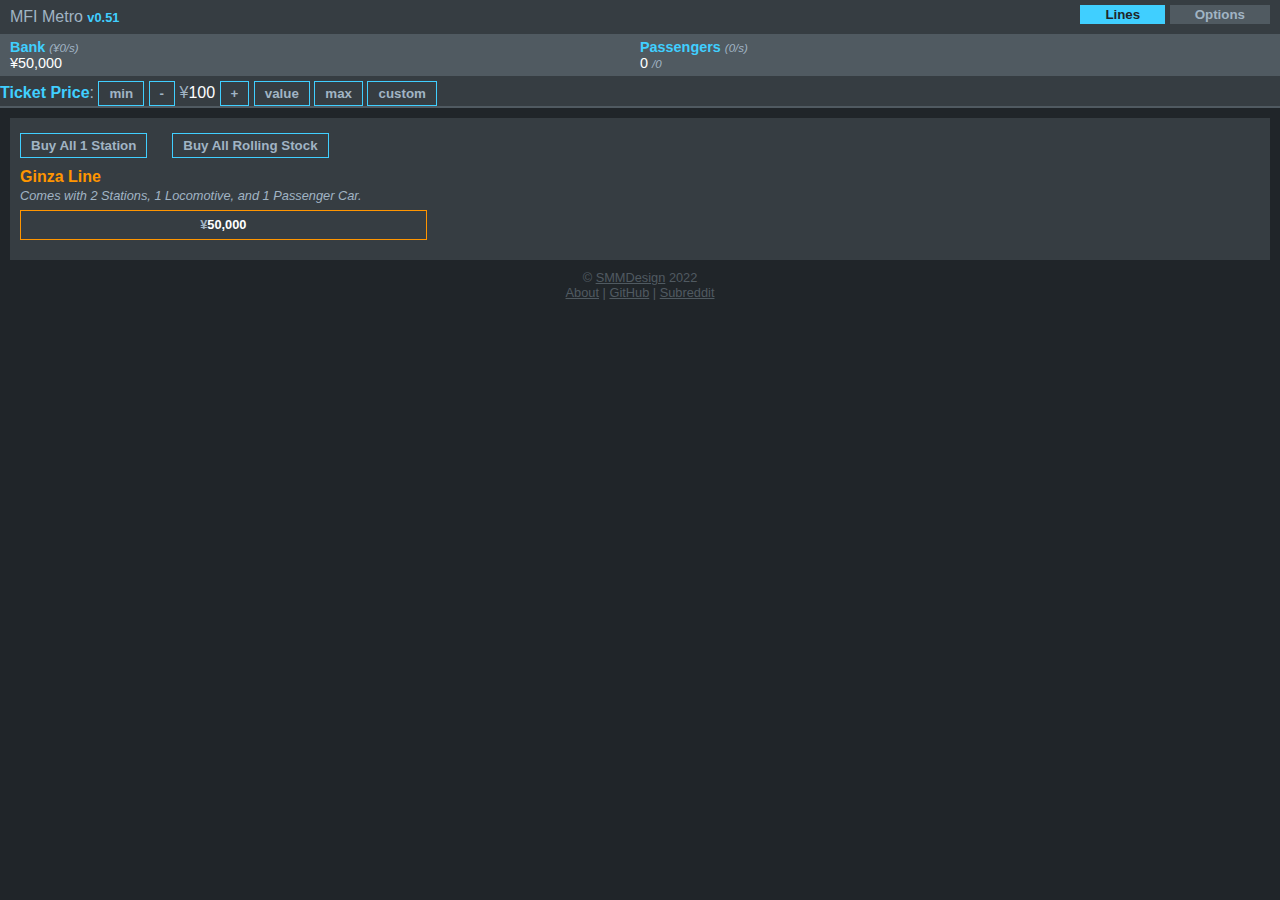
==== commit be2e8982: "Add files via upload" ====
--- a/alpha/index.html
+++ b/alpha/index.html
@@ -33,18 +33,18 @@
 
 
 <div class="header">
-<div class="titleBar">
-	<div class="title">
-		<a href="https://smmdesign.github.io/mfiMetro/">MFI Metro</a> <a href="https://github.com/SMMdesign/mfiMetro#changelog"><span id="titleVer" style="font-size:80%;" class="accent">0.0</span></a>
-		</div>
-
-	
-		<div class="navMenu">
-			<button id="linesTabButton" class="button nav" onClick="goToTab('linesTab')">Lines</button>
-			<button id="prestigeTabButton" class="button nav" onClick="goToTab('prestigeTab')">Prestige</button>
-			<button id="optionsTabButton" class="button nav" onClick="goToTab('optionsTab')">Options</button>
-		</div>
-</div>
+    <div class="titleBar">
+        <div class="title">
+            <a href="https://smmdesign.github.io/mfiMetro/">MFI Metro</a> <a href="https://github.com/SMMdesign/mfiMetro#changelog"><span id="titleVer" style="font-size:80%;" class="accent">0.0</span></a>
+        </div>
+
+        
+        <div class="navMenu">
+            <button id="linesTabButton" class="button nav" onClick="goToTab('linesTab')">Lines</button>
+            <button id="prestigeTabButton" class="button nav" onClick="goToTab('prestigeTab')">Prestige</button>
+            <button id="optionsTabButton" class="button nav" onClick="goToTab('optionsTab')">Options</button>
+        </div>
+    </div>
 
 	
 	
@@ -61,9 +61,23 @@
 			<br>
 			<span id="passengers" >X</span> <span id="maxPassengers" class="description">XXX</span>
 		</div>
-	<div class="clearfix"></div>
-	</div>
-
+    <div class="clearfix"></div>
+	</div>
+    
+	<div class="ticketPriceContainer">
+		<span class="accent">Ticket Price</span>:
+        
+        <button class="button price" onClick="adjustTicketPrice('min')">min</button>
+        <button class="button price" onClick="adjustTicketPrice(-5)">-</button>
+        ¥<span id="ticketPrice">100</span>
+        <button class="button price" onClick="adjustTicketPrice(5)">+</button>
+        <button class="button price" onClick="adjustTicketPrice('eq')">value</button>
+        <button class="button price" onClick="adjustTicketPrice('max')">max</button>
+        <button id="setPriceButton" class="button price" onClick="setTicketPrice()">custom</button>
+
+	</div>
+    
+<div style="background-color: var(--medium2Color); height: 2px; width: 100%;"></div>
 </div>
 
 
@@ -85,18 +99,11 @@
 <div id="linesTab" class="main lines">
 
 
-
-	<div class="ticketPrice">
-		<span class="accent">Ticket Price</span>: ¥<span id="ticketPrice">100</span>
-		<button class="button" onClick="setTicketPrice()">
-		<span class="accent">Set Ticket Price</span>
-		</button>
-	</div>
-
-
-
-<br>
-<button class="button" onClick="buyAllStock()">Experimental Buy All Rolling Stock Button</button>	
+<button class="button" onClick="buyAll1Station()">Buy All 1 Station</button>
+&emsp;
+<button class="button" onClick="buyAllStock()">Buy All Rolling Stock</button>
+
+	
 <br>		
 
 
@@ -124,7 +131,7 @@
 		<div class="bodyItem three">
 			<span class="accent">Passenger Cars</span>
 			<br><span id="ginCars">X</span> / <span id="ginMaxCars" class="maxStock">X</span>
-			<p class="description">Carries 100 passengers.</p>
+			<p class="description">Carries passengers.</p>
 			<button class="button buy" onClick="buyGinCar()">¥<span id="ginCarCost">XXX</span></button>
 			<button class="button buy max" onClick="buyGinCar('max')">BUY MAX</button>
 		</div>
@@ -132,7 +139,7 @@
 		<div class="bodyItem two">
 			<span class="accent">Locomotives</span>
 			<br><span id="ginLocomotives">X</span> / <span id="ginMaxLocomotives" class="maxStock">X</span>
-			<p class="description">Max 2 per station. Can carry 12 cars.</p>
+			<p class="description">Pulls passenger cars.</p>
 			<button class="button buy" onClick="buyGinLocomotive(1)">¥<span id="ginLocomotiveCost">XXX</span></button>
 			<button class="button buy max" onClick="buyGinLocomotive('max')">BUY MAX</button>
 		</div>
@@ -162,7 +169,7 @@
 		<div class="bodyItem three">
 			<span class="accent">Passenger Cars</span>
 			<br><span id="maruCars">X</span> / <span id="maruMaxCars" class="maxStock">X</span>
-			<p class="description">Carries 100 passengers.</p>
+			<p class="description">Carries passengers.</p>
 			<button class="button buy" onClick="buyMaruCar()">¥<span id="maruCarCost">XXX</span></button>
 			<button class="button buy max" onClick="buyMaruCar('max')">BUY MAX</button>
 		</div>
@@ -170,7 +177,7 @@
 		<div class="bodyItem two">
 			<span class="accent">Locomotives</span>
 			<br><span id="maruLocomotives">X</span> / <span id="maruMaxLocomotives" class="maxStock">X</span>
-			<p class="description">Max 2 per station. Can carry 12 cars.</p>
+			<p class="description">Pulls passenger cars.</p>
 			<button class="button buy" onClick="buyMaruLocomotive(1)">¥<span id="maruLocomotiveCost">XXX</span></button>
 			<button class="button buy max" onClick="buyMaruLocomotive('max')">BUY MAX</button>
 		</div>
@@ -200,7 +207,7 @@
 		<div class="bodyItem three">
 			<span class="accent">Passenger Cars</span>
 			<br><span id="hibiCars">X</span> / <span id="hibiMaxCars" class="maxStock">X</span>
-			<p class="description">Carries 100 passengers.</p>
+			<p class="description">Carries passengers.</p>
 			<button class="button buy" onClick="buyHibiCar()">¥<span id="hibiCarCost">XXX</span></button>
 			<button class="button buy max" onClick="buyHibiCar('max')">BUY MAX</button>
 		</div>
@@ -208,7 +215,7 @@
 		<div class="bodyItem two">
 			<span class="accent">Locomotives</span>
 			<br><span id="hibiLocomotives">X</span> / <span id="hibiMaxLocomotives" class="maxStock">X</span>
-			<p class="description">Max 2 per station. Can carry 12 cars.</p>
+			<p class="description">Pulls passenger cars.</p>
 			<button class="button buy" onClick="buyHibiLocomotive(1)">¥<span id="hibiLocomotiveCost">XXX</span></button>
 			<button class="button buy max" onClick="buyHibiLocomotive('max')">BUY MAX</button>
 		</div>
@@ -238,7 +245,7 @@
 		<div class="bodyItem three">
 			<span class="accent">Passenger Cars</span>
 			<br><span id="tozaCars">X</span> / <span id="tozaMaxCars" class="maxStock">X</span>
-			<p class="description">Carries 100 passengers.</p>
+			<p class="description">Carries passengers.</p>
 			<button class="button buy" onClick="buyTozaCar()">¥<span id="tozaCarCost">XXX</span></button>
 			<button class="button buy max" onClick="buyTozaCar('max')">BUY MAX</button>
 		</div>
@@ -246,7 +253,7 @@
 		<div class="bodyItem two">
 			<span class="accent">Locomotives</span>
 			<br><span id="tozaLocomotives">X</span> / <span id="tozaMaxLocomotives" class="maxStock">X</span>
-			<p class="description">Max 2 per station. Can carry 12 cars.</p>
+			<p class="description">Pulls passenger cars.</p>
 			<button class="button buy" onClick="buyTozaLocomotive(1)">¥<span id="tozaLocomotiveCost">XXX</span></button>
 			<button class="button buy max" onClick="buyTozaLocomotive('max')">BUY MAX</button>
 		</div>
@@ -276,7 +283,7 @@
 		<div class="bodyItem three">
 			<span class="accent">Passenger Cars</span>
 			<br><span id="chiyoCars">X</span> / <span id="chiyoMaxCars" class="maxStock">X</span>
-			<p class="description">Carries 100 passengers.</p>
+			<p class="description">Carries passengers.</p>
 			<button class="button buy" onClick="buyChiyoCar()">¥<span id="chiyoCarCost">XXX</span></button>
 			<button class="button buy max" onClick="buyChiyoCar('max')">BUY MAX</button>
 		</div>
@@ -284,7 +291,7 @@
 		<div class="bodyItem two">
 			<span class="accent">Locomotives</span>
 			<br><span id="chiyoLocomotives">X</span> / <span id="chiyoMaxLocomotives" class="maxStock">X</span>
-			<p class="description">Max 2 per station. Can carry 12 cars.</p>
+			<p class="description">Pulls passenger cars.</p>
 			<button class="button buy" onClick="buyChiyoLocomotive(1)">¥<span id="chiyoLocomotiveCost">XXX</span></button>
 			<button class="button buy max" onClick="buyChiyoLocomotive('max')">BUY MAX</button>
 		</div>
@@ -314,7 +321,7 @@
 		<div class="bodyItem three">
 			<span class="accent">Passenger Cars</span>
 			<br><span id="yuraCars">X</span> / <span id="yuraMaxCars" class="maxStock">X</span>
-			<p class="description">Carries 100 passengers.</p>
+			<p class="description">Carries passengers.</p>
 			<button class="button buy" onClick="buyYuraCar()">¥<span id="yuraCarCost">XXX</span></button>
 			<button class="button buy max" onClick="buyYuraCar('max')">BUY MAX</button>
 		</div>
@@ -322,7 +329,7 @@
 		<div class="bodyItem two">
 			<span class="accent">Locomotives</span>
 			<br><span id="yuraLocomotives">X</span> / <span id="yuraMaxLocomotives" class="maxStock">X</span>
-			<p class="description">Max 2 per station. Can carry 12 cars.</p>
+			<p class="description">Pulls passenger cars.</p>
 			<button class="button buy" onClick="buyYuraLocomotive(1)">¥<span id="yuraLocomotiveCost">XXX</span></button>
 			<button class="button buy max" onClick="buyYuraLocomotive('max')">BUY MAX</button>
 		</div>
@@ -352,7 +359,7 @@
 		<div class="bodyItem three">
 			<span class="accent">Passenger Cars</span>
 			<br><span id="hanCars">X</span> / <span id="hanMaxCars" class="maxStock">X</span>
-			<p class="description">Carries 100 passengers.</p>
+			<p class="description">Carries passengers.</p>
 			<button class="button buy" onClick="buyHanCar()">¥<span id="hanCarCost">XXX</span></button>
 			<button class="button buy max" onClick="buyHanCar('max')">BUY MAX</button>
 		</div>
@@ -360,7 +367,7 @@
 		<div class="bodyItem two">
 			<span class="accent">Locomotives</span>
 			<br><span id="hanLocomotives">X</span> / <span id="hanMaxLocomotives" class="maxStock">X</span>
-			<p class="description">Max 2 per station. Can carry 12 cars.</p>
+			<p class="description">Pulls passenger cars.</p>
 			<button class="button buy" onClick="buyHanLocomotive(1)">¥<span id="hanLocomotiveCost">XXX</span></button>
 			<button class="button buy max" onClick="buyHanLocomotive('max')">BUY MAX</button>
 		</div>
@@ -390,7 +397,7 @@
 		<div class="bodyItem three">
 			<span class="accent">Passenger Cars</span>
 			<br><span id="namCars">X</span> / <span id="namMaxCars" class="maxStock">X</span>
-			<p class="description">Carries 100 passengers.</p>
+			<p class="description">Carries passengers.</p>
 			<button class="button buy" onClick="buyNamCar()">¥<span id="namCarCost">XXX</span></button>
 			<button class="button buy max" onClick="buyNamCar('max')">BUY MAX</button>
 		</div>
@@ -398,7 +405,7 @@
 		<div class="bodyItem two">
 			<span class="accent">Locomotives</span>
 			<br><span id="namLocomotives">X</span> / <span id="namMaxLocomotives" class="maxStock">X</span>
-			<p class="description">Max 2 per station. Can carry 12 cars.</p>
+			<p class="description">Pulls passenger cars.</p>
 			<button class="button buy" onClick="buyNamLocomotive(1)">¥<span id="namLocomotiveCost">XXX</span></button>
 			<button class="button buy max" onClick="buyNamLocomotive('max')">BUY MAX</button>
 		</div>
@@ -428,7 +435,7 @@
 		<div class="bodyItem three">
 			<span class="accent">Passenger Cars</span>
 			<br><span id="fukuCars">X</span> / <span id="fukuMaxCars" class="maxStock">X</span>
-			<p class="description">Carries 100 passengers.</p>
+			<p class="description">Carries passengers.</p>
 			<button class="button buy" onClick="buyFukuCar()">¥<span id="fukuCarCost">XXX</span></button>
 			<button class="button buy max" onClick="buyFukuCar('max')">BUY MAX</button>
 		</div>
@@ -436,7 +443,7 @@
 		<div class="bodyItem two">
 			<span class="accent">Locomotives</span>
 			<br><span id="fukuLocomotives">X</span> / <span id="fukuMaxLocomotives" class="maxStock">X</span>
-			<p class="description">Max 2 per station. Can carry 12 cars.</p>
+			<p class="description">Pulls passenger cars.</p>
 			<button class="button buy" onClick="buyFukuLocomotive(1)">¥<span id="fukuLocomotiveCost">XXX</span></button>
 			<button class="button buy max" onClick="buyFukuLocomotive('max')">BUY MAX</button>
 		</div>
@@ -457,83 +464,92 @@
 
 <div id="prestigeTab" class="main prestige">
 
-<div class="prestigeContainer">
-<h3>Are You Ready To Enter The Multiverse?</h3>
-
-<p>Your success as a train tycoon has opened doors you previously thought impossible. You have been approached by a mysterious corporation with the technology to travel back to the beginning of your empire while retaining your current level of business expertise. This will enable you to progress at even faster speeds, and unlocks new upgrades to further expand your train empire.</p>
-
-<p>Your current unrealized <span>Business Expertise (bXP)</span> is <span id="unrealizedPrestige">XXX</span></p>
-
-
-
-<h4 style="margin-bottom: 5px;">If you are ready,</h4>
-<button class="button prestige" onClick="prestige()"> OPEN THE DOOR</button>
-<br><br><br>
-
-
-
-</div>
-<!-- end of prestigeContainer -->
-
-
-
-<div class="shop">
-		<div class="shopHead">
-			Prestige Shop
-			<div class="shopBank"><span class="accent">bXP: </span><span id="bXP">XXX</span></div>
-		</div>
-		
-		
-		<div class="shopInner">
-		
-		<span class="accent">Fancier Trains</span> Level <span id="upgrade1Lvl">X</span>
-		<p class="description">Your trains appear twice as valueable to passengers.</p>
-		<button class="button" onClick="buyUpgrade1()"><span id="upgrade1Cost">XXX</span> bXP</button>
-		
-		<br><br>
-		
-		<span class="accent">More Perks</span> Level <span id="upgrade2Lvl">X</span>
-		<p class="description">Doubles the max possible Ticket Price.</p>
-		<button class="button" onClick="buyUpgrade2()"><span id="upgrade2Cost">XXX</span> bXP</button>
-		
-		<br><br>
-		
-		<span class="accent">Advertising</span> Level <span id="upgrade3Lvl">X</span>
-		<p class="description">Stations attract more customers.</p>
-		<button class="button" onClick="buyUpgrade3()"><span id="upgrade3Cost">XXX</span> bXP</button>
-		
-		<br><br>
-		
-		<span class="accent">Add Track</span> Level <span id="upgrade4Lvl">X</span>
-		<p class="description">Allows one more Locomotive per Station.</p>
-		<button class="button" onClick="buyUpgrade4()"><span id="upgrade4Cost">XXX</span> bXP</button>
-		
-		<br><br>
-		
-		<span class="accent">Locomotive Horsepower</span> Level <span id="upgrade5Lvl">X</span>
-		<p class="description">Locomotives can carry more cars.</p>
-		<button class="button" onClick="buyUpgrade5()"><span id="upgrade5Cost">XXX</span> bXP</button>
-		
-		<br><br>
-		
-		<span class="accent">Bigger Cars</span> Level <span id="upgrade6Lvl">X</span>
-		<p class="description">Passenger cars can carry more passengers.</p>
-		<button class="button" onClick="buyUpgrade6()"><span id="upgrade6Cost">XXX</span> bXP</button>
-		
-		</div>
-		
-		
-
-
-
-
-</div>
+    <div class="prestigeContainer">
+    <h3>Are You Ready To Enter The Multiverse?</h3>
+
+    <p>Your success as a train tycoon has opened doors you previously thought impossible. You have been approached by a mysterious corporation with the technology to travel back to the beginning of your empire while retaining your current level of business expertise. This will enable you to progress at even faster speeds, and unlocks new upgrades to further expand your train empire.</p>
+
+    <p>Your current unrealized <span>Business Expertise (bXP)</span> is <span id="unrealizedPrestige">XXX</span></p>
+
+    <h4 style="margin-bottom: 5px;">If you are ready,</h4>
+    <button class="button prestige" onClick="prestige()"> OPEN THE DOOR</button>
+    <br><br><br>
+    </div>
+    <!-- end of prestigeContainer -->
+
+
+
+    <div class="shop">
+        <div class="shopHead">
+            Prestige Shop
+            <div class="shopBank"><span class="accent">bXP: </span><span id="bXP">XXX</span></div>
+        </div>
+
+
+        <div class="shopInner">
+
+            <span class="accent">Fancier Trains</span> Level <span id="upgrade1Lvl">X</span>
+            <p class="description">Doubles the percieved value of your service.
+            <br>Current: ¥<span id="ticketPriceEq">XXX</span></p>
+            <button class="button" onClick="buyUpgrade1()"><span id="upgrade1Cost">XXX</span> bXP</button>
+
+            <br><br>
+
+            <span class="accent">More Perks</span> Level <span id="upgrade2Lvl">X</span>
+            <p class="description">Doubles the max possible Ticket Price.
+            <br>Current: ¥<span id="ticketPriceMax">XXX</span></p>
+            <button class="button" onClick="buyUpgrade2()"><span id="upgrade2Cost">XXX</span> bXP</button>
+
+            <br><br>
+
+            <span class="accent">Advertising</span> Level <span id="upgrade3Lvl">X</span>
+            <p class="description">Each station can attract more customers.
+            <br>Current: <span id="ppsPerStat">XXX</span></p>
+            <button class="button" onClick="buyUpgrade3()"><span id="upgrade3Cost">XXX</span> bXP</button>
+
+            <br><br>
+
+            <span class="accent">Add Track</span> Level <span id="upgrade4Lvl">X</span>
+            <p class="description">Allows one more Locomotive per Station.
+            <br>Current: <span id="locoPerStat">XXX</span></p>
+            <button class="button" onClick="buyUpgrade4()"><span id="upgrade4Cost">XXX</span> bXP</button>
+
+            <br><br>
+
+            <span class="accent">Locomotive Horsepower</span> Level <span id="upgrade5Lvl">X</span>
+            <p class="description">Locomotives can carry more cars.
+            <br>Current: <span id="carPerLoco">XXX</span></p>
+            <button class="button" onClick="buyUpgrade5()"><span id="upgrade5Cost">XXX</span> bXP</button>
+
+            <br><br>
+
+            <span class="accent">Bigger Cars</span> Level <span id="upgrade6Lvl">X</span>
+            <p class="description">Passenger cars can carry more passengers.
+            <br>Current: <span id="passPerCar">XXX</span></p>
+            <button class="button" onClick="buyUpgrade6()"><span id="upgrade6Cost">XXX</span> bXP</button>
+
+            <br><br>
+
+            <span class="accent">Income Multiplier</span> Level <span id="upgrade7Lvl">X</span>
+            <p class="description">Income is modified by the number of lines bought.
+            <br>Formula: income * lines<sup>upgrade lvl</sup></p>
+            <button class="button" onClick="buyUpgrade7()"><span id="upgrade7Cost">XXX</span> bXP</button>
+
+            <br><br>
+
+            <span class="accent">Cost Reduction</span> Level <span id="upgrade8Lvl">X</span>
+            <p class="description">This upgrade doesn't do anything yet, don't buy it.</p>
+            <button class="button" onClick="buyUpgrade8()"><span id="upgrade8Cost">XXX</span> bXP</button>
+
+        </div>
+
+    </div>
+    <!-- end of shop div -->
 
 
 
 <br>
 <div class="clearfix"></div>
-
 </div>
 <!-- end of prestigeTab div -->
 
@@ -574,9 +590,11 @@
 
 <p>Created by <a href="https://twitter.com/SMMdesigner">SMMDesign</a>. </p>
 
+<p>MFI Metro is currently in beta development and progress may be reset between versions. This will be avoided as much as possible.</p>
+
 <p>Check out the <a href="https://www.reddit.com/r/mfiMetro/">Subreddit</a> or <a href="https://github.com/SMMdesign/mfiMetro">GitHub</a>.</p>
 
-<p><a href="https://github.com/SMMdesign/mfiMetro#changelog">Changelog</a> & <a href="https://github.com/SMMdesign/mfiMetro/blob/main/roadmap.txt">Roadmap</a></p>
+<p>View the <a href="https://github.com/SMMdesign/mfiMetro#changelog">Changelog</a> or <a href="https://github.com/users/SMMdesign/projects/1/views/1">Roadmap</a></p>
 
 <p>Submit bug reports or feature requests <a href="https://github.com/SMMdesign/mfiMetro/issues/new/choose/">here</a>.</p>
 
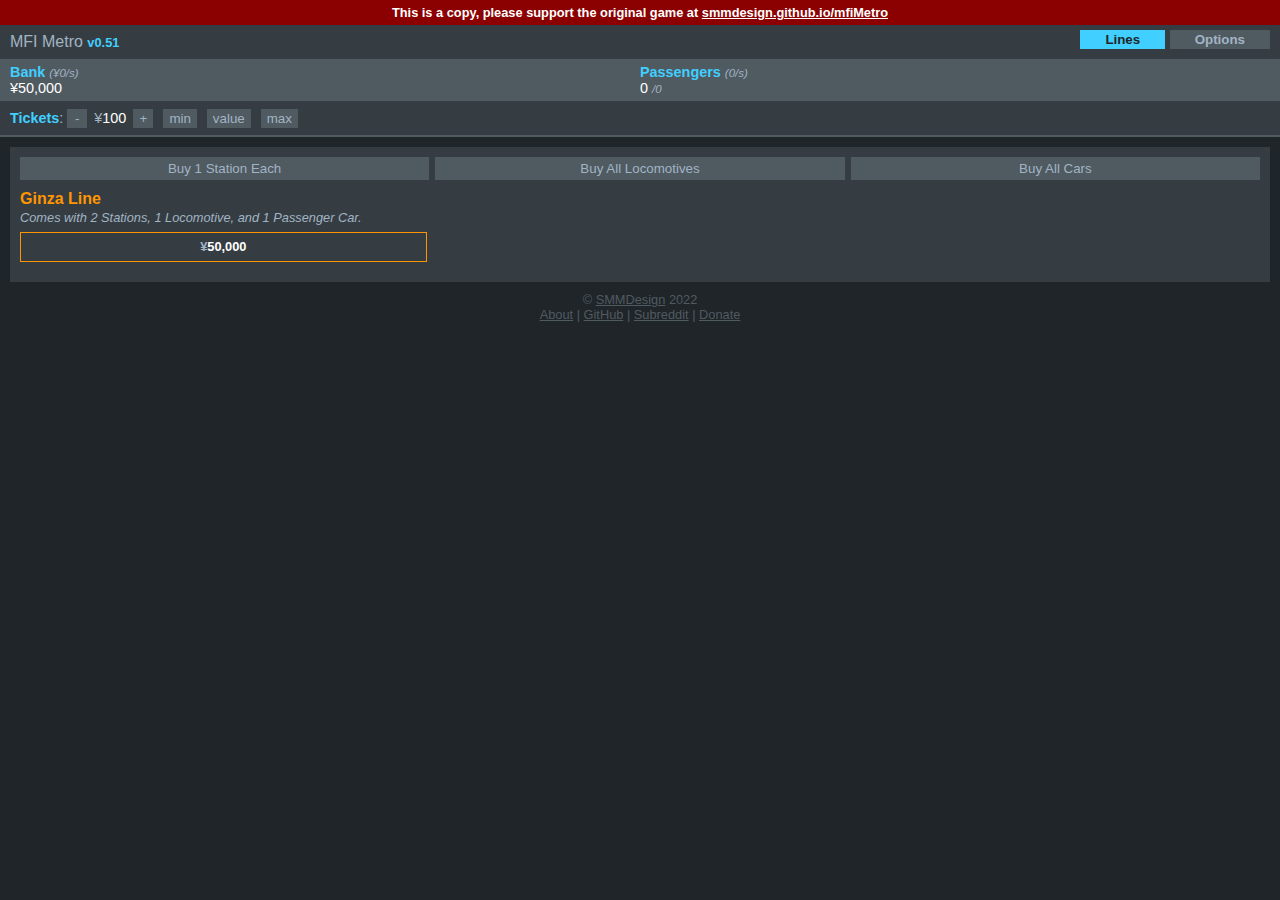
==== commit 19f2a9be: "Add files via upload" ====
--- a/alpha/index.html
+++ b/alpha/index.html
@@ -2,6 +2,7 @@
 <html>
 <head>
 <title>MFI Metro by SMMDesign</title>
+<link rel="icon" type="image/x-icon" href="favicon.ico">
 <meta name="description" content="MFI Metro is a browser-based incremental game about building an ever-expanding train empire created by an aspiring gamedev.">
 
 <meta name="viewport" content="width=device-width, initial-scale=1.0 maximum-scale=1, minimum-scale=1, user-scalable=no">
@@ -27,12 +28,9 @@
 
 
 
-
-
-
-
-
 <div class="header">
+
+
     <div class="titleBar">
         <div class="title">
             <a href="https://smmdesign.github.io/mfiMetro/">MFI Metro</a> <a href="https://github.com/SMMdesign/mfiMetro#changelog"><span id="titleVer" style="font-size:80%;" class="accent">0.0</span></a>
@@ -65,15 +63,14 @@
 	</div>
     
 	<div class="ticketPriceContainer">
-		<span class="accent">Ticket Price</span>:
-        
+		<span class="accent">Tickets</span>:
+        <button class="button price" onClick="adjustTicketPrice(-.05)" style="margin-left:0px;">-</button>
+        ¥<a href="javascript:setTicketPrice()"><span id="ticketPrice">100</span></a>
+        <button class="button price" onClick="adjustTicketPrice(.05)">+</button>
         <button class="button price" onClick="adjustTicketPrice('min')">min</button>
-        <button class="button price" onClick="adjustTicketPrice(-5)">-</button>
-        ¥<span id="ticketPrice">100</span>
-        <button class="button price" onClick="adjustTicketPrice(5)">+</button>
         <button class="button price" onClick="adjustTicketPrice('eq')">value</button>
         <button class="button price" onClick="adjustTicketPrice('max')">max</button>
-        <button id="setPriceButton" class="button price" onClick="setTicketPrice()">custom</button>
+        <!-- <button id="setPriceButton" class="button price" onClick="setTicketPrice()">custom</button> -->
 
 	</div>
     
@@ -87,26 +84,13 @@
 
 
 
-
-
-
-
-
-
-
-
-
 <div id="linesTab" class="main lines">
 
-
-<button class="button" onClick="buyAll1Station()">Buy All 1 Station</button>
-&emsp;
-<button class="button" onClick="buyAllStock()">Buy All Rolling Stock</button>
-
-	
-<br>		
-
-
+<div style="box-sizing: border-box; width:100%; padding-right: 10px;">
+<button class="button buyAll" style="float:left;" onClick="buyAll1Station()">Buy 1  Station Each</button>
+<button class="button buyAll" style="float:right;" onClick="buyAllCar()">Buy All Cars</button>
+<button class="button buyAll" style="float:none; overflow:hidden; margin: 0 auto;" onClick="buyAllLocomotive()">Buy All Locomotives</button>
+</div>
 
 
 
@@ -124,7 +108,7 @@
 			<span class="accent">Stations</span>
 			<br><span id="ginStations">X</span>
 			<p class="description">Generates passengers.</p>
-			<button class="button buy" onClick="buyGinStation()">¥<span id="ginStationCost">XXX</span></button>
+			<button class="button buy" onClick="buyGinStation(1)">¥<span id="ginStationCost">XXX</span></button>
 			<button class="button buy max" onClick="buyGinStation('max')">BUY MAX</button>			
 		</div>
 
@@ -132,7 +116,7 @@
 			<span class="accent">Passenger Cars</span>
 			<br><span id="ginCars">X</span> / <span id="ginMaxCars" class="maxStock">X</span>
 			<p class="description">Carries passengers.</p>
-			<button class="button buy" onClick="buyGinCar()">¥<span id="ginCarCost">XXX</span></button>
+			<button class="button buy" onClick="buyGinCar(1)">¥<span id="ginCarCost">XXX</span></button>
 			<button class="button buy max" onClick="buyGinCar('max')">BUY MAX</button>
 		</div>
 
@@ -162,7 +146,7 @@
 			<span class="accent">Stations</span>
 			<br><span id="maruStations">X</span>
 			<p class="description">Generates passengers.</p>
-			<button class="button buy" onClick="buyMaruStation()">¥<span id="maruStationCost">XXX</span></button>
+			<button class="button buy" onClick="buyMaruStation(1)">¥<span id="maruStationCost">XXX</span></button>
 			<button class="button buy max" onClick="buyMaruStation('max')">BUY MAX</button>			
 		</div>
 
@@ -170,7 +154,7 @@
 			<span class="accent">Passenger Cars</span>
 			<br><span id="maruCars">X</span> / <span id="maruMaxCars" class="maxStock">X</span>
 			<p class="description">Carries passengers.</p>
-			<button class="button buy" onClick="buyMaruCar()">¥<span id="maruCarCost">XXX</span></button>
+			<button class="button buy" onClick="buyMaruCar(1)">¥<span id="maruCarCost">XXX</span></button>
 			<button class="button buy max" onClick="buyMaruCar('max')">BUY MAX</button>
 		</div>
 
@@ -200,7 +184,7 @@
 			<span class="accent">Stations</span>
 			<br><span id="hibiStations">X</span>
 			<p class="description">Generates passengers.</p>
-			<button class="button buy" onClick="buyHibiStation()">¥<span id="hibiStationCost">XXX</span></button>
+			<button class="button buy" onClick="buyHibiStation(1)">¥<span id="hibiStationCost">XXX</span></button>
 			<button class="button buy max" onClick="buyHibiStation('max')">BUY MAX</button>			
 		</div>
 
@@ -208,7 +192,7 @@
 			<span class="accent">Passenger Cars</span>
 			<br><span id="hibiCars">X</span> / <span id="hibiMaxCars" class="maxStock">X</span>
 			<p class="description">Carries passengers.</p>
-			<button class="button buy" onClick="buyHibiCar()">¥<span id="hibiCarCost">XXX</span></button>
+			<button class="button buy" onClick="buyHibiCar(1)">¥<span id="hibiCarCost">XXX</span></button>
 			<button class="button buy max" onClick="buyHibiCar('max')">BUY MAX</button>
 		</div>
 
@@ -238,7 +222,7 @@
 			<span class="accent">Stations</span>
 			<br><span id="tozaStations">X</span>
 			<p class="description">Generates passengers.</p>
-			<button class="button buy" onClick="buyTozaStation()">¥<span id="tozaStationCost">XXX</span></button>
+			<button class="button buy" onClick="buyTozaStation(1)">¥<span id="tozaStationCost">XXX</span></button>
 			<button class="button buy max" onClick="buyTozaStation('max')">BUY MAX</button>			
 		</div>
 
@@ -246,7 +230,7 @@
 			<span class="accent">Passenger Cars</span>
 			<br><span id="tozaCars">X</span> / <span id="tozaMaxCars" class="maxStock">X</span>
 			<p class="description">Carries passengers.</p>
-			<button class="button buy" onClick="buyTozaCar()">¥<span id="tozaCarCost">XXX</span></button>
+			<button class="button buy" onClick="buyTozaCar(1)">¥<span id="tozaCarCost">XXX</span></button>
 			<button class="button buy max" onClick="buyTozaCar('max')">BUY MAX</button>
 		</div>
 
@@ -276,7 +260,7 @@
 			<span class="accent">Stations</span>
 			<br><span id="chiyoStations">X</span>
 			<p class="description">Generates passengers.</p>
-			<button class="button buy" onClick="buyChiyoStation()">¥<span id="chiyoStationCost">XXX</span></button>
+			<button class="button buy" onClick="buyChiyoStation(1)">¥<span id="chiyoStationCost">XXX</span></button>
 			<button class="button buy max" onClick="buyChiyoStation('max')">BUY MAX</button>			
 		</div>
 
@@ -284,7 +268,7 @@
 			<span class="accent">Passenger Cars</span>
 			<br><span id="chiyoCars">X</span> / <span id="chiyoMaxCars" class="maxStock">X</span>
 			<p class="description">Carries passengers.</p>
-			<button class="button buy" onClick="buyChiyoCar()">¥<span id="chiyoCarCost">XXX</span></button>
+			<button class="button buy" onClick="buyChiyoCar(1)">¥<span id="chiyoCarCost">XXX</span></button>
 			<button class="button buy max" onClick="buyChiyoCar('max')">BUY MAX</button>
 		</div>
 
@@ -314,7 +298,7 @@
 			<span class="accent">Stations</span>
 			<br><span id="yuraStations">X</span>
 			<p class="description">Generates passengers.</p>
-			<button class="button buy" onClick="buyYuraStation()">¥<span id="yuraStationCost">XXX</span></button>
+			<button class="button buy" onClick="buyYuraStation(1)">¥<span id="yuraStationCost">XXX</span></button>
 			<button class="button buy max" onClick="buyYuraStation('max')">BUY MAX</button>			
 		</div>
 
@@ -322,7 +306,7 @@
 			<span class="accent">Passenger Cars</span>
 			<br><span id="yuraCars">X</span> / <span id="yuraMaxCars" class="maxStock">X</span>
 			<p class="description">Carries passengers.</p>
-			<button class="button buy" onClick="buyYuraCar()">¥<span id="yuraCarCost">XXX</span></button>
+			<button class="button buy" onClick="buyYuraCar(1)">¥<span id="yuraCarCost">XXX</span></button>
 			<button class="button buy max" onClick="buyYuraCar('max')">BUY MAX</button>
 		</div>
 
@@ -352,7 +336,7 @@
 			<span class="accent">Stations</span>
 			<br><span id="hanStations">X</span>
 			<p class="description">Generates passengers.</p>
-			<button class="button buy" onClick="buyHanStation()">¥<span id="hanStationCost">XXX</span></button>
+			<button class="button buy" onClick="buyHanStation(1)">¥<span id="hanStationCost">XXX</span></button>
 			<button class="button buy max" onClick="buyHanStation('max')">BUY MAX</button>			
 		</div>
 
@@ -360,7 +344,7 @@
 			<span class="accent">Passenger Cars</span>
 			<br><span id="hanCars">X</span> / <span id="hanMaxCars" class="maxStock">X</span>
 			<p class="description">Carries passengers.</p>
-			<button class="button buy" onClick="buyHanCar()">¥<span id="hanCarCost">XXX</span></button>
+			<button class="button buy" onClick="buyHanCar(1)">¥<span id="hanCarCost">XXX</span></button>
 			<button class="button buy max" onClick="buyHanCar('max')">BUY MAX</button>
 		</div>
 
@@ -390,7 +374,7 @@
 			<span class="accent">Stations</span>
 			<br><span id="namStations">X</span>
 			<p class="description">Generates passengers.</p>
-			<button class="button buy" onClick="buyNamStation()">¥<span id="namStationCost">XXX</span></button>
+			<button class="button buy" onClick="buyNamStation(1)">¥<span id="namStationCost">XXX</span></button>
 			<button class="button buy max" onClick="buyNamStation('max')">BUY MAX</button>			
 		</div>
 
@@ -398,7 +382,7 @@
 			<span class="accent">Passenger Cars</span>
 			<br><span id="namCars">X</span> / <span id="namMaxCars" class="maxStock">X</span>
 			<p class="description">Carries passengers.</p>
-			<button class="button buy" onClick="buyNamCar()">¥<span id="namCarCost">XXX</span></button>
+			<button class="button buy" onClick="buyNamCar(1)">¥<span id="namCarCost">XXX</span></button>
 			<button class="button buy max" onClick="buyNamCar('max')">BUY MAX</button>
 		</div>
 
@@ -428,7 +412,7 @@
 			<span class="accent">Stations</span>
 			<br><span id="fukuStations">X</span>
 			<p class="description">Generates passengers.</p>
-			<button class="button buy" onClick="buyFukuStation()">¥<span id="fukuStationCost">XXX</span></button>
+			<button class="button buy" onClick="buyFukuStation(1)">¥<span id="fukuStationCost">XXX</span></button>
 			<button class="button buy max" onClick="buyFukuStation('max')">BUY MAX</button>			
 		</div>
 
@@ -436,7 +420,7 @@
 			<span class="accent">Passenger Cars</span>
 			<br><span id="fukuCars">X</span> / <span id="fukuMaxCars" class="maxStock">X</span>
 			<p class="description">Carries passengers.</p>
-			<button class="button buy" onClick="buyFukuCar()">¥<span id="fukuCarCost">XXX</span></button>
+			<button class="button buy" onClick="buyFukuCar(1)">¥<span id="fukuCarCost">XXX</span></button>
 			<button class="button buy max" onClick="buyFukuCar('max')">BUY MAX</button>
 		</div>
 
@@ -464,10 +448,10 @@
 
 <div id="prestigeTab" class="main prestige">
 
-    <div class="prestigeContainer">
+    <div id="prestigeHead" class="prestigeContainer">
     <h3>Are You Ready To Enter The Multiverse?</h3>
 
-    <p>Your success as a train tycoon has opened doors you previously thought impossible. You have been approached by a mysterious corporation with the technology to travel back to the beginning of your empire while retaining your current level of business expertise. This will enable you to progress at even faster speeds, and unlocks new upgrades to further expand your train empire.</p>
+    <p>Your success as a train tycoon has opened doors you previously thought impossible. You have been approached by a mysterious corporation with the technology to travel back to the beginning of your empire while retaining your current level of business expertise. This will enable you to grow at even faster speeds, and unlocks new upgrades to further expand your train empire.</p>
 
     <p>Your current unrealized <span>Business Expertise (bXP)</span> is <span id="unrealizedPrestige">XXX</span></p>
 
@@ -488,14 +472,14 @@
 
         <div class="shopInner">
 
-            <span class="accent">Fancier Trains</span> Level <span id="upgrade1Lvl">X</span>
+            <span class="accent">Fancy Trains</span> Level <span id="upgrade1Lvl">X</span>
             <p class="description">Doubles the percieved value of your service.
             <br>Current: ¥<span id="ticketPriceEq">XXX</span></p>
             <button class="button" onClick="buyUpgrade1()"><span id="upgrade1Cost">XXX</span> bXP</button>
 
             <br><br>
 
-            <span class="accent">More Perks</span> Level <span id="upgrade2Lvl">X</span>
+            <span class="accent">Added Perks</span> Level <span id="upgrade2Lvl">X</span>
             <p class="description">Doubles the max possible Ticket Price.
             <br>Current: ¥<span id="ticketPriceMax">XXX</span></p>
             <button class="button" onClick="buyUpgrade2()"><span id="upgrade2Cost">XXX</span> bXP</button>
@@ -516,15 +500,15 @@
 
             <br><br>
 
-            <span class="accent">Locomotive Horsepower</span> Level <span id="upgrade5Lvl">X</span>
-            <p class="description">Locomotives can carry more cars.
+            <span class="accent">Upgrade Engines</span> Level <span id="upgrade5Lvl">X</span>
+            <p class="description">Locomotives can carry two more cars.
             <br>Current: <span id="carPerLoco">XXX</span></p>
             <button class="button" onClick="buyUpgrade5()"><span id="upgrade5Cost">XXX</span> bXP</button>
 
             <br><br>
 
             <span class="accent">Bigger Cars</span> Level <span id="upgrade6Lvl">X</span>
-            <p class="description">Passenger cars can carry more passengers.
+            <p class="description">Passenger cars can carry 50 more passengers.
             <br>Current: <span id="passPerCar">XXX</span></p>
             <button class="button" onClick="buyUpgrade6()"><span id="upgrade6Cost">XXX</span> bXP</button>
 
@@ -535,12 +519,6 @@
             <br>Formula: income * lines<sup>upgrade lvl</sup></p>
             <button class="button" onClick="buyUpgrade7()"><span id="upgrade7Cost">XXX</span> bXP</button>
 
-            <br><br>
-
-            <span class="accent">Cost Reduction</span> Level <span id="upgrade8Lvl">X</span>
-            <p class="description">This upgrade doesn't do anything yet, don't buy it.</p>
-            <button class="button" onClick="buyUpgrade8()"><span id="upgrade8Cost">XXX</span> bXP</button>
-
         </div>
 
     </div>
@@ -564,48 +542,82 @@
 <button class="button" onClick="changeAccentColor()" >Change Theme Accent Color</button>
 <p class="description">(only applies to current session)</p>
 
-<br><br><br><br>
-<button class="button" onClick="deleteSave()" style="	border: 1px solid red;"> Delete Save</button>
-<br><br>
+<br><br><br>
+<button class="button" onClick="deleteSave()" style="	border: 1px solid red;">Delete Save</button>
+
+
 
 <hr>
-<br>
-
-<h3>Debugging Tools</h3>
-
-
-<button class="button" onClick="javascript:gameData.money += 1000000000;">Gain 1B money</button>
-
-<button class="button" onClick="javascript:gameData.bXP += 1000;">Gain 1000 bXP</button>
-
-<br><br>
+
+
+
+<div class="optionsContainer">
+
+    <h3 id="about">About</h3>
+
+    <p>MFI Metro is a game created by <a href="https://twitter.com/SMMdesigner">SMMDesign</a> as a learning experience after almost 10 years of being an avid incremental game player. It is currently in beta development and progress may be reset between versions. This will be avoided as much as possible.</p>
+
+    <p>Check out the <a href="https://www.reddit.com/r/mfiMetro/">Subreddit</a> or <a href="https://github.com/SMMdesign/mfiMetro">GitHub</a>.</p>
+
+    <p>View the <a href="https://github.com/SMMdesign/mfiMetro#changelog">Changelog</a> or <a href="https://github.com/users/SMMdesign/projects/1/views/1">Roadmap</a></p>
+
+    <p>Submit bug reports or feature requests <a href="https://github.com/SMMdesign/mfiMetro/issues/new/choose/">here</a>.</p>
+
+    <p>Line names and colors are inspired by the real-world <a href="https://www.tokyometro.jp/en/index.html">Tokyo Metro</a> subway system.</p>
+
+    <p>
+    Credit to <a href="https://kastark.co.uk/articles/incrementals.html">kastark</a>, <a href="https://www.reddit.com/r/incremental_games/comments/ahf6nx/how_to_make_an_incremental_game/">YhvrTheSecond</a>, and <a href="https://www.reddit.com/r/incremental_games/">/r/incremental_games</a> for helpful information about game development.
+    </p>
+</div>
+
 
 
 <hr>
-<br>
+
+
 
 <div class="optionsContainer">
-
-<h3>About</h3>
-
-<p>Created by <a href="https://twitter.com/SMMdesigner">SMMDesign</a>. </p>
-
-<p>MFI Metro is currently in beta development and progress may be reset between versions. This will be avoided as much as possible.</p>
-
-<p>Check out the <a href="https://www.reddit.com/r/mfiMetro/">Subreddit</a> or <a href="https://github.com/SMMdesign/mfiMetro">GitHub</a>.</p>
-
-<p>View the <a href="https://github.com/SMMdesign/mfiMetro#changelog">Changelog</a> or <a href="https://github.com/users/SMMdesign/projects/1/views/1">Roadmap</a></p>
-
-<p>Submit bug reports or feature requests <a href="https://github.com/SMMdesign/mfiMetro/issues/new/choose/">here</a>.</p>
-
-<p>Line names and colors are inspired by the real-world <a href="https://www.tokyometro.jp/en/index.html">Tokyo Metro</a> subway system.</p>
-
-<p>
-Credit to <a href="https://kastark.co.uk/articles/incrementals.html">kastark</a>, <a href="https://www.reddit.com/r/incremental_games/comments/ahf6nx/how_to_make_an_incremental_game/">YhvrTheSecond</a>, and <a href="https://www.reddit.com/r/incremental_games/">/r/incremental_games</a> for helpful information about game development.
-</p>
-
-
-</div>
+    <h3 id="donate">Donate</h3>
+
+    <p>If you have enjoyed my game and want to support my journey to become a self-sufficient designer and developer, please check out the links below.
+    </p>
+    
+    <script type='text/javascript' src='https://storage.ko-fi.com/cdn/widget/Widget_2.js'></script><script type='text/javascript'>kofiwidget2.init('Support Me on Ko-fi', 'var(--accentColor)', 'U6U235TOV');kofiwidget2.draw();</script>
+    
+    <br><br>
+    
+    <form action="https://www.paypal.com/donate" method="post" target="_top">
+    <input type="hidden" name="business" value="2EVYN5VHX8G94" />
+    <input type="hidden" name="no_recurring" value="0" />
+    <input type="hidden" name="item_name" value="Supporting me will allow me to spend more time creating and updating my game(s) as a self-sufficient creator." />
+    <input type="hidden" name="currency_code" value="USD" />
+    <input type="image" src="https://www.paypalobjects.com/en_US/i/btn/btn_donate_LG.gif" border="0" name="submit" title="PayPal - The safer, easier way to pay online!" alt="Donate with PayPal button" />
+    <img alt="" border="0" src="https://www.paypal.com/en_US/i/scr/pixel.gif" width="1" height="1" />
+    </form>
+
+    
+    <p style="font-size: 90%;"><a href="https://www.patreon.com/SMMDesign">Patreon</a></p>
+        
+    <p style="font-size: 90%;"><a href="https://www.redbubble.com/people/indiFANdual/shop?asc=u">My Redbubble Shop</a></p>
+</div>
+
+
+
+<hr>
+
+
+<div class="debugTools">
+    <h3>Debugging Tools</h3>
+
+
+    <button class="button" onClick="javascript:gameData.money += 1000000000;">Gain 1B money</button>
+
+    <button class="button" onClick="javascript:gameData.bXP += 100;">Gain 100 bXP</button>
+    <br><br>
+</div>
+
+
+
 </div>
 <!-- end of optionsTab div -->
 
@@ -630,8 +642,13 @@
 
 © <a href="https://twitter.com/SMMdesigner">SMMDesign</a> 2022
 <br>
-<a href="javascript:goToTab('optionsTab')">About</a> | <a href="https://github.com/SMMdesign/mfiMetro">GitHub</a> | <a href="https://www.reddit.com/r/mfiMetro/">Subreddit</a>
-</div>
+<a href="javascript:goToTab('optionsTab');document.getElementById('about').scrollIntoView();">About</a>
+| <a href="https://github.com/SMMdesign/mfiMetro">GitHub</a>
+| <a href="https://www.reddit.com/r/mfiMetro/">Subreddit</a>
+| <a href="javascript:goToTab('optionsTab');document.getElementById('donate').scrollIntoView();">Donate</a>
+</div>
+
+
 
 
 
--- a/alpha/interface.css
+++ b/alpha/interface.css
@@ -29,11 +29,17 @@
 	background-color: var(--darkestColor);
 	font-family: Verdana, sans-serif;
 	color: var(--whitestColor);
-
 }
 
 a {
 	color: var(--accentColor);
+}
+
+hr {
+    height: 2px;
+    border-width: 0;
+    background-color: var(--whitestColor);
+    margin: 20px 0px;
 }
 
 h3 {
@@ -84,6 +90,7 @@
 	height: 34px;
 	padding: 5px 10px;
 }
+
 
 .title {
 	margin-top: 3px;
@@ -130,13 +137,13 @@
 
 
 
-.ticketPrice {
-	display: block;
-	/* text-align: center; */
-	/* font-size: 80%; */
-	margin-bottom: 5px;
-}
-
+.ticketPriceContainer {
+	box-sizing: border-box;
+	background-color: var(--medium1Color);
+	padding: 8px 10px 7px;
+	/* color: white; */
+	font-size: 90%;
+}
 
 
 
@@ -159,6 +166,8 @@
 		margin: 10px 0px;
 	}
 }
+
+
 
 
 
@@ -247,6 +256,12 @@
 .bodyItem.two {float:none; overflow:hidden; margin: 7px auto 7px;}
 .bodyItem.three {float:right;}
 
+/* super small phone screen */
+@media screen and (max-width: 400px) {
+	.bodyItem .accent {
+	letter-spacing: -1px;
+	}
+}
 
 
 
@@ -382,6 +397,41 @@
 	background-image: linear-gradient(to right, #fc00ff 0%, #00dbde  100%);
 	color: white;
 }
+
+
+.button.price {
+	background-color:var(--medium2Color);
+	border: none;
+    margin: 0px 3px;
+	padding: 2px 6px;
+    min-width: 20px;
+	font-weight: normal;
+}
+@media screen and (max-width: 440px) {
+	/* #setPriceButton { */
+		/* display:none; */
+	/* } */
+    .button.price {
+        margin: 0px 6px;
+    }
+}
+
+
+.button.buyAll {
+	background-color:var(--medium2Color);
+    display: block;
+	border: none;
+    margin: 0px;
+    padding-right: .5%;
+    padding-left: .5%;
+    width: 33%;
+	font-weight: normal;
+}
+
+
+
+
+
 
 
 .button.buy {
